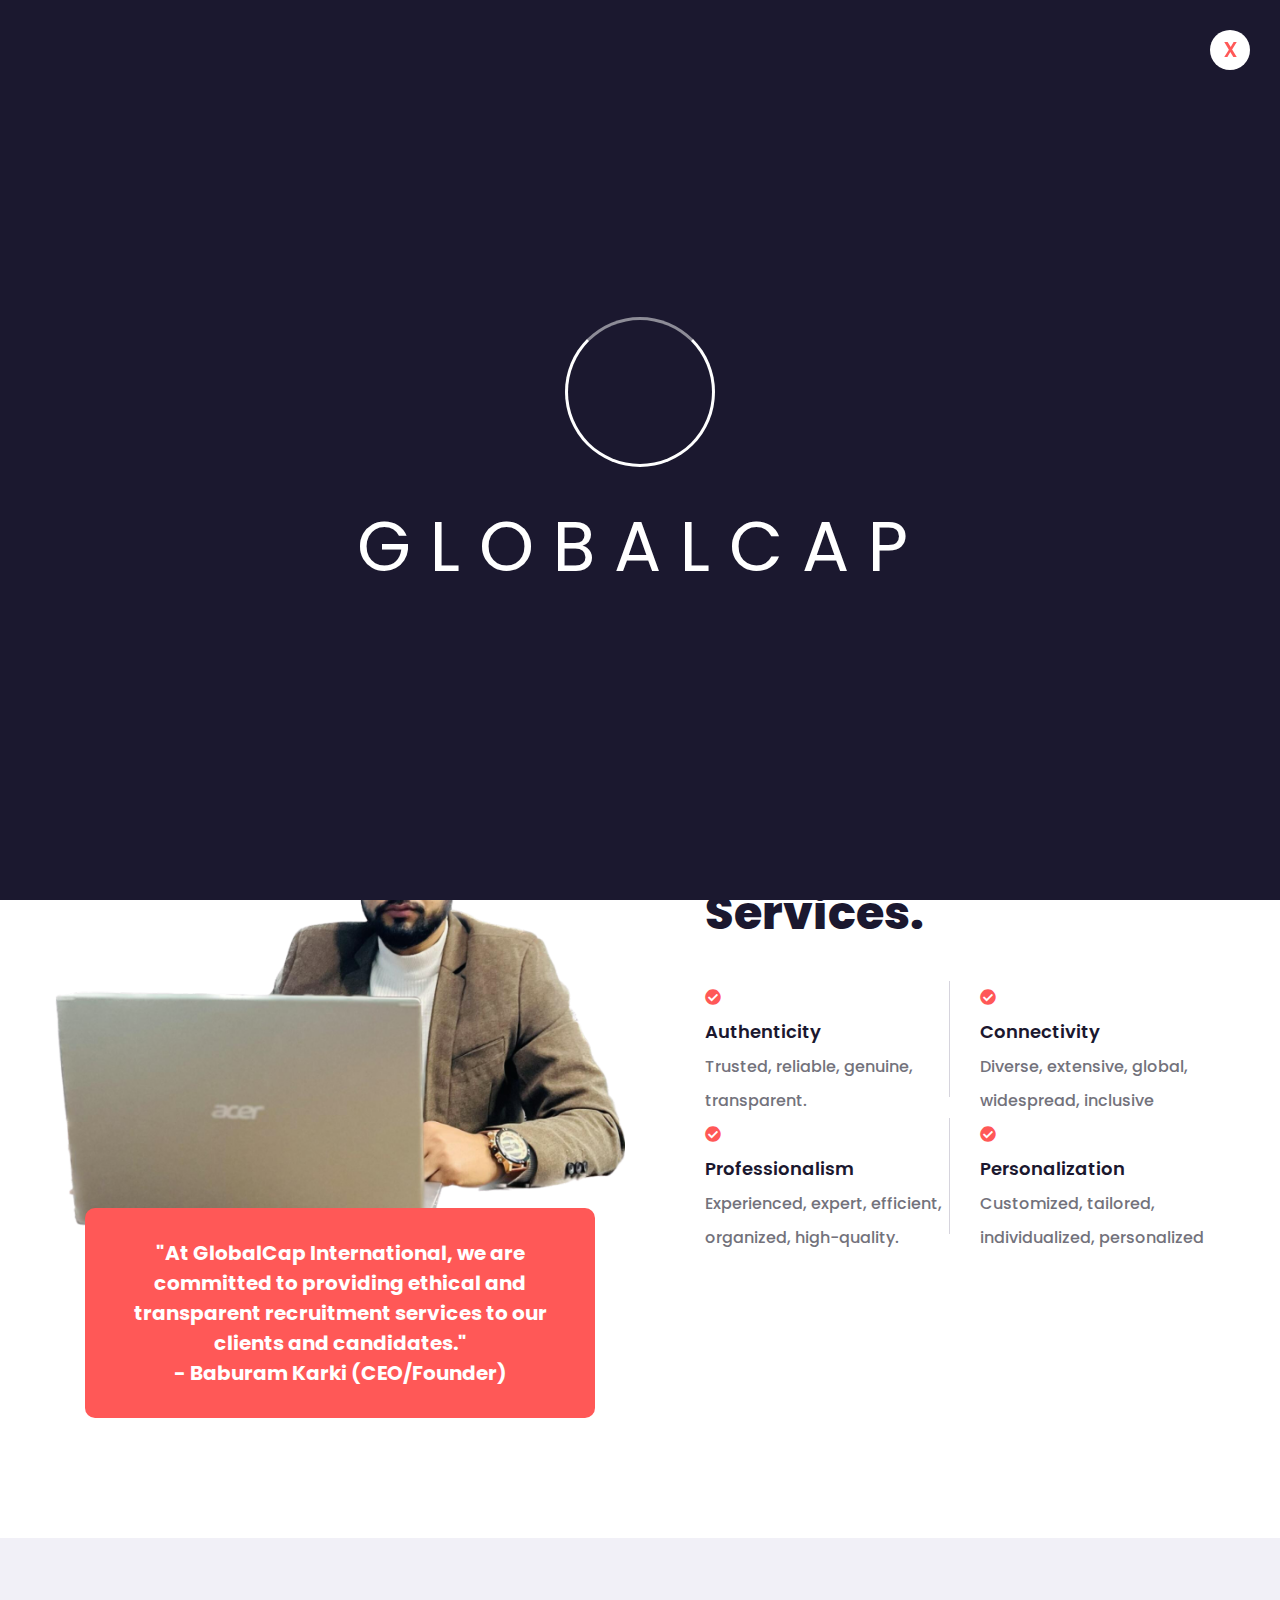
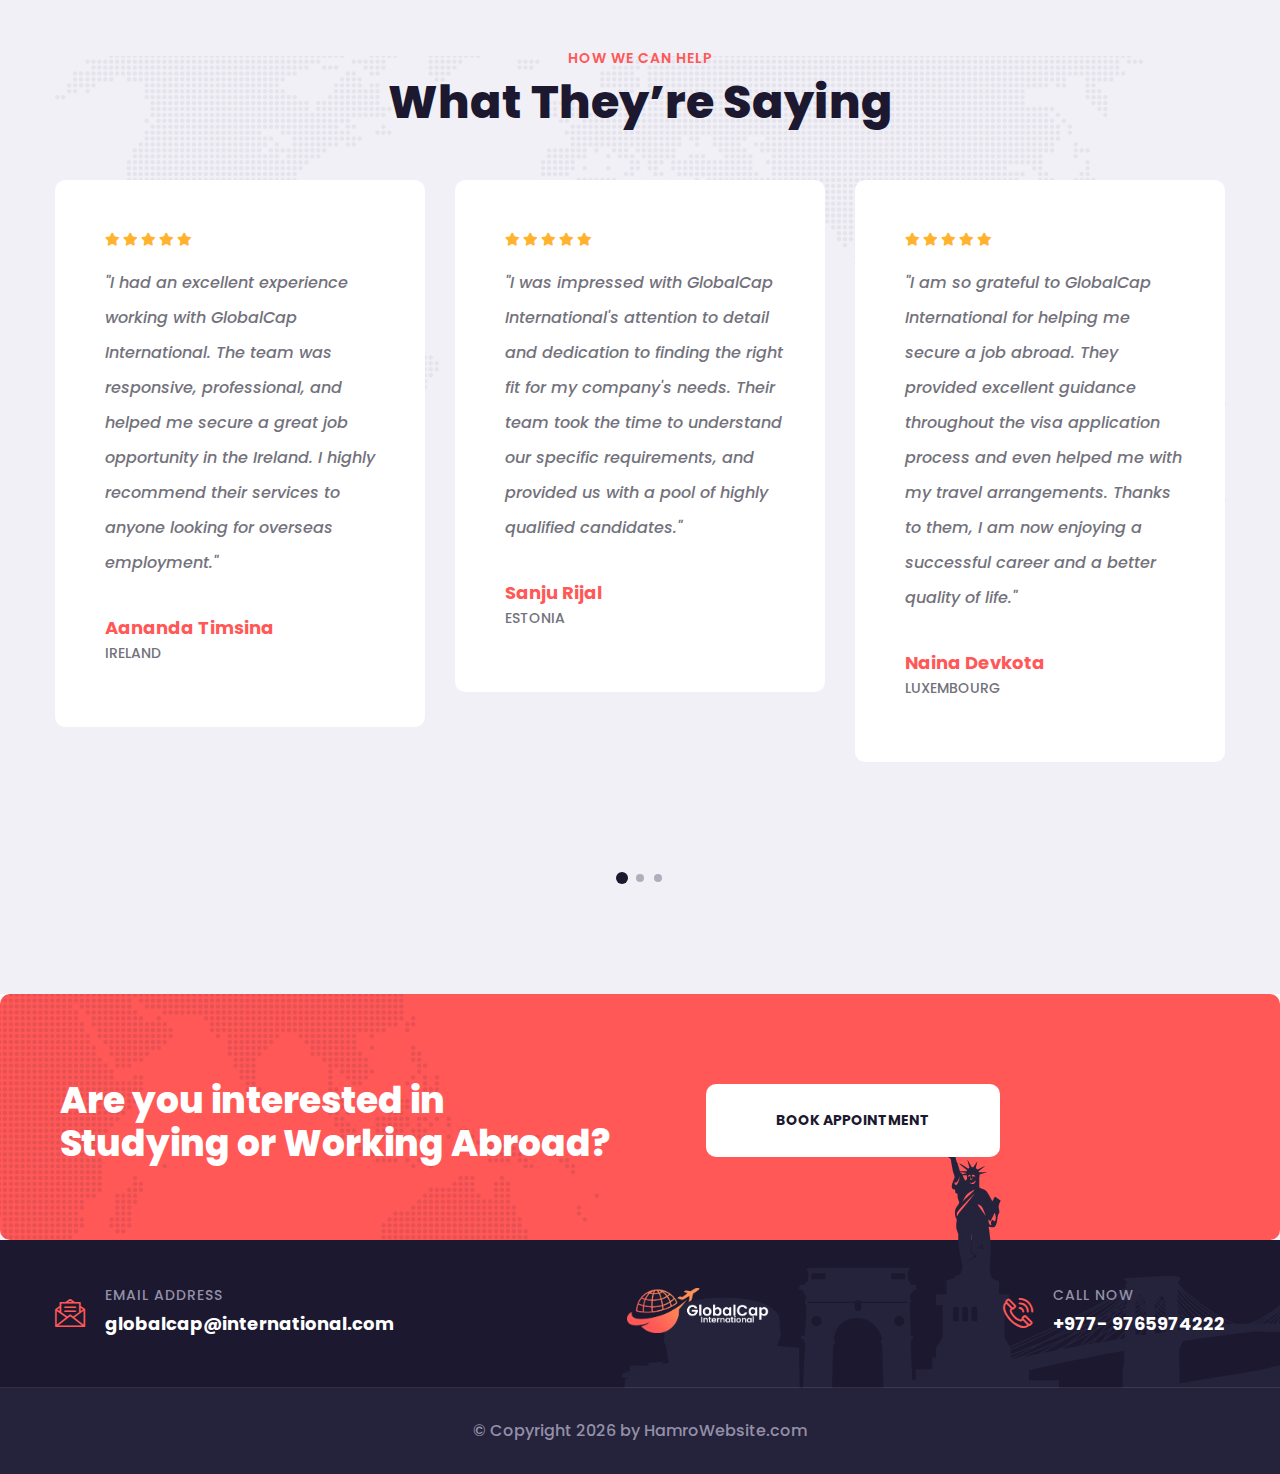
==== about.html @ 9d49ee73 "deployed" ====
<!DOCTYPE html>
<html lang="en">

<head>
    <meta charset="utf-8">
    <meta http-equiv="X-UA-Compatible" content="IE=edge">
    <meta name="viewport" content="width=device-width, initial-scale=1.0, maximum-scale=1.0, user-scalable=0">

    <title>GlobalCap International Pvt Ltd</title>

    <!-- Fav Icon -->
    <link rel="icon" href="assets/images/favicon.ico" type="image/x-icon">

    <!-- Google Fonts -->
    <link
        href="https://fonts.googleapis.com/css2?family=Poppins:ital,wght@0,300;0,400;0,500;0,600;0,700;0,800;0,900;1,300;1,400;1,500;1,600;1,700;1,800;1,900&display=swap"
        rel="stylesheet">

    <!-- Stylesheets -->
    <link href="assets/css/font-awesome-all.css" rel="stylesheet">
    <link href="assets/css/flaticon.css" rel="stylesheet">
    <link href="assets/css/owl.css" rel="stylesheet">
    <link href="assets/css/bootstrap.css" rel="stylesheet">
    <link href="assets/css/jquery.fancybox.min.css" rel="stylesheet">
    <link href="assets/css/animate.css" rel="stylesheet">
    <link href="assets/css/color.css" rel="stylesheet">
    <link href="assets/css/global.css" rel="stylesheet">
    <link href="assets/css/elpath.css" rel="stylesheet">
    <link href="assets/css/style.css" rel="stylesheet">
    <link href="assets/css/responsive.css" rel="stylesheet">

</head>


<!-- page wrapper -->

<body>

    <div class="boxed_wrapper">


        <!-- preloader -->
        <div class="loader-wrap">
            <div class="preloader">
                <div class="preloader-close">x</div>
                <div id="handle-preloader" class="handle-preloader">
                    <div class="animation-preloader">
                        <div class="spinner"></div>
                        <div class="txt-loading">
                            <span data-text-preloader="g" class="letters-loading">
                                g
                            </span>
                            <span data-text-preloader="l" class="letters-loading">
                                l
                            </span>
                            <span data-text-preloader="o" class="letters-loading">
                                o
                            </span>
                            <span data-text-preloader="b" class="letters-loading">
                                b
                            </span>
                            <span data-text-preloader="a" class="letters-loading">
                                a
                            </span>
                            <span data-text-preloader="l" class="letters-loading">
                                l
                            </span>
                            <span data-text-preloader="c" class="letters-loading">
                                c
                            </span>
                            <span data-text-preloader="a" class="letters-loading">
                                a
                            </span>
                            <span data-text-preloader="p" class="letters-loading">
                                p
                            </span>
                        </div>
                    </div>
                </div>
            </div>
        </div>
        <!-- preloader end -->



        <!-- main header -->
        <header class="main-header">
            <div class="auto-container">
                <!-- header-top -->
                <div class="header-top">
                    <div class="top-inner clearfix">
                        <div class="left-column pull-left">
                            <ul class="info-list clearfix">
                                <li><i class="fas fa-phone-square"></i><a href="tel:+9779851166993">+977-
                                        9765974222</a>
                                </li>
                                <li><i class="fas fa-envelope"></i><a
                                        href="mailto:needhelp@company.com">globalcap@international.com</a></li>
                            </ul>
                        </div>

                        <div class="right-column pull-right">
                            <ul class="social-links clearfix">
                                <li><a href="https://www.facebook.com/profile.php?id=100090061052007"><span
                                            class="fab fa-facebook-square"></span></a></li>
                                <li><a href="#"><span class="fab fa-instagram"></span></a></li>
                                <li><a href="https://wa.me/9779851166993"><span class="fab fa-whatsapp"></span></a></li>
                                <li><a href="viber://add?number=9779851166993"><span class="fab fa-viber"></span></a>
                                </li>
                            </ul>
                            <div class="btn-box"><a href="contact.html">Book Appointment</a></div>
                        </div>
                    </div>
                </div>
                <!-- header-lower -->
                <div class="header-lower">
                    <div class="outer-box clearfix">
                        <div class="logo-box">
                            <figure class="logo"><a href="index.html"><img src="assets/images/logo.png" alt=""></a>
                            </figure>
                        </div>
                        <div class="menu-area clearfix">
                            <!--Mobile Navigation Toggler-->
                            <div class="mobile-nav-toggler">
                                <i class="icon-bar"></i>
                                <i class="icon-bar"></i>
                                <i class="icon-bar"></i>
                            </div>
                            <nav class="main-menu navbar-expand-md navbar-light">
                                <div class="collapse navbar-collapse show clearfix" id="navbarSupportedContent">
                                    <ul class="navigation clearfix">
                                        <li><a href="index.html">Home</a></li>
                                        <li><a href="about.html">About Us</a></li>
                                        <li class="dropdown"><a href="#">Services</a>
                                            <ul>
                                                <li class="dropdown"><a href="#">For Students</a>
                                                    <ul>
                                                        <li><a href="coaching.html">Coaching</a>
                                                        </li>
                                                        <li><a href="venue_for_students.html">Venue for Students</a>
                                                        </li>
                                                        <li><a href="student_visa.html">Visa Assistance</a></li>
                                                    </ul>
                                                </li>
                                                <li class="dropdown"><a href="#">For Workers</a>
                                                    <ul>
                                                        <li><a href="work_in_european.html">Work in European
                                                                Countries</a></li>
                                                        <li><a href="work_visa.html">Visa Assistance</a></li>
                                                    </ul>
                                                </li>
                                            </ul>
                                        </li>
                                        <li class="dropdown"><a href="business_visa.html">Visas</a>
                                            <ul>
                                                <li><a href="business_visa.html">Business Visa</a></li>
                                                <li><a href="student_visa.html">Students Visa</a></li>
                                                <li><a href="work_visa.html">Work Visa</a></li>
                                                <li><a href="family_visa.html">Family Visa</a></li>
                                                <li><a href="tourist_visa.html">Tourists Visa</a></li>
                                            </ul>
                                        </li>
                                        <li><a href="coaching.html">Coaching</a>
                                        </li>
                                        <li><a href="contact.html">Contact</a></li>
                                    </ul>
                                </div>
                            </nav>
                        </div>
                    </div>
                </div>
            </div>

            <!--sticky Header-->
            <div class="sticky-header">
                <div class="auto-container">
                    <div class="outer-box clearfix">
                        <div class="logo-box pull-left">
                            <figure class="logo"><a href="index.html"><img src="assets/images/logo.png" alt=""></a>
                            </figure>
                        </div>
                        <div class="menu-area clearfix pull-right">
                            <nav class="main-menu clearfix">
                                <!--Keep This Empty / Menu will come through Javascript-->
                            </nav>
                        </div>
                    </div>
                </div>
            </div>
        </header>
        <!-- main-header end -->

        <!-- Mobile Menu  -->
        <div class="mobile-menu">
            <div class="menu-backdrop"></div>
            <div class="close-btn"><i class="fas fa-times"></i></div>

            <nav class="menu-box">
                <div class="nav-logo"><a href="index.html"><img src="assets/images/logo-2.png" alt="logo"
                            title="globalcap"></a>
                </div>
                <div class="menu-outer"><!--Here Menu Will Come Automatically Via Javascript / Same Menu as in Header-->
                </div>
                <div class="contact-info">
                    <h4>Contact Info</h4>
                    <ul>
                        <li>M9X2+RVM, Sleshmantak Street, Kathmandu 44600</li>
                        <li><a href="tel:+977 9851166993">
                                +977- 9851166993</a></li>
                        <li><a href="mailto:globalcap@international.com">globalcap@international.com</a></li>
                    </ul>
                </div>
                <div class="social-links">
                    <ul class="clearfix">
                        <li><a href="https://www.facebook.com/profile.php?id=100090061052007"><span
                                    class="fab fa-facebook-square"></span></a></li>
                        <li><a href="#"><span class="fab fa-instagram"></span></a></li>
                        <li><a href="https://wa.me/9779851166993"><span class="fab fa-whatsapp"></span></a></li>
                        <li><a href="viber://add?number=9779851166993"><span class="fab fa-viber"></span></a>
                    </ul>
                </div>
            </nav>
        </div><!-- End Mobile Menu -->



        <!-- Page Title -->
        <section class="page-title p_relative" style="background-image: url(assets/images/background/page-title.png);">
            <div class="auto-container">
                <div class="content-box p_relative pt_170 pb_170">
                    <h1 class="d_block fs_40 lh_50 color_white fw_exbold color-white">About Us</h1>
                    <ul class="bread-crumb p_absolute r_0 b_0 d_iblock pl_30 pr_30 bg-white clearfix pt_4 pb_4">
                        <li class="p_relative d_iblock fs_12 lh_25 color_white fw_sbold pr_13 mr_5"><a href="index.html"
                                class="color_white hov-color">Home</a></li>
                        <li class="p_relative d_iblock fs_12 lh_25 color_white fw_sbold">About Us</li>
                    </ul>
                </div>
            </div>
        </section>
        <!-- End Page Title -->


        <!-- about-style-three -->
        <section class="about-style-three p_relative sec-pad">
            <div class="pattern-layer p_absolute l_0" style="background-image: url(assets/images/shape/shape-1.png);">
            </div>
            <div class="auto-container">
                <div class="row clearfix">
                    <div class="col-lg-6 col-md-12 col-sm-12 image-column">
                        <div class="image_block_1">
                            <div class="image-box p_relative d_block pb_30">
                                <figure class="image p_relative d_block image-1 b_radius_10 tran_5"><img
                                        src="assets/images/resource/about-5.png" alt=""></figure>
                                <div
                                    class="text-two centred p_absolute l_30 b_0 theme-color-bg b_radius_10 pt_30 pr_15 pb_30 pl_15">
                                    <h6 class="fs_20 lh_30 color-white">"At GlobalCap International, we are committed to
                                        providing ethical and transparent recruitment services to our clients and
                                        candidates." <br> - Baburam Karki (CEO/Founder) </h6>
                                </div>
                            </div>
                        </div>
                    </div>
                    <div class="col-lg-6 col-md-12 col-sm-12 content-column">
                        <div class="content_block_3">
                            <div class="content-box p_relative d_block ml_50">
                                <div class="sec-title p_relative d_block mb_40">
                                    <span class="p_relative d_block fs_14 lh_20 fw_sbold mb_7 theme-color">Get to know
                                        us</span>
                                    <h2 class="p_relative d_block lh_55 fw_exbold">GlobalCap International Offers All
                                        Kinds Of Visa & Immigration Services.</h2>
                                </div>
                                <div class="inner p_relative d_block mb_40">
                                    <div class="row clearfix">
                                        <div class="col-lg-6 col-md-6 col-sm-12 single-column">
                                            <div class="single-item p_relative d_block">
                                                <div class="icon-box p_relative d_block fs_16 theme-color mb_2"><i
                                                        class="fas fa-check-circle"></i></div>
                                                <h5 class="d_block fs_18 lh_30 fw_sbold mb_3">Authenticity</h5>
                                                <p>Trusted, reliable, genuine, transparent.</p>
                                            </div>
                                        </div>
                                        <div class="col-lg-6 col-md-6 col-sm-12 single-column">
                                            <div class="single-item p_relative d_block">
                                                <div class="icon-box p_relative d_block fs_16 theme-color mb_2"><i
                                                        class="fas fa-check-circle"></i></div>
                                                <h5 class="d_block fs_18 lh_30 fw_sbold mb_3">Connectivity</h5>
                                                <p>Diverse, extensive, global, widespread, inclusive</p>
                                            </div>
                                        </div>
                                    </div>
                                    <div class="row clearfix">
                                        <div class="col-lg-6 col-md-6 col-sm-12 single-column">
                                            <div class="single-item p_relative d_block">
                                                <div class="icon-box p_relative d_block fs_16 theme-color mb_2"><i
                                                        class="fas fa-check-circle"></i></div>
                                                <h5 class="d_block fs_18 lh_30 fw_sbold mb_3">Professionalism</h5>
                                                <p>Experienced, expert, efficient, organized, high-quality.</p>
                                            </div>
                                        </div>

                                        <div class="col-lg-6 col-md-6 col-sm-12 single-column">
                                            <div class="single-item p_relative d_block">
                                                <div class="icon-box p_relative d_block fs_16 theme-color mb_2"><i
                                                        class="fas fa-check-circle"></i></div>
                                                <h5 class="d_block fs_18 lh_30 fw_sbold mb_3">Personalization</h5>
                                                <p>Customized, tailored, individualized, personalized</p>
                                            </div>
                                        </div>
                                    </div>
                                </div>
                            </div>
                        </div>
                    </div>
                </div>
            </div>
        </section>
        <!-- about-style-three end -->



        <!-- testimonial-section -->
        <section class="testimonial-section p_relative pt_110 pb_100 bg-color-2">
            <div class="pattern-layer p_absolute l_0 t_0"
                style="background-image: url(assets/images/shape/shape-3.png);"></div>
            <div class="auto-container">
                <div class="sec-title p_relative d_block mb_50 centred">
                    <span class="p_relative d_block fs_14 lh_20 fw_sbold theme-color mb_7">how we can help</span>
                    <h2 class="p_relative d_block lh_55 fw_exbold">What They’re Saying</h2>
                </div>
                <div class="three-item-carousel owl-carousel owl-theme owl-nav-none">
                    <div class="testimonial-block-one">
                        <div class="inner-box p_relative d_block bg-white pt_50 pr_40 pb_50 pl_50 b_radius_10">
                            <div class="quote"><span>“</span></div>
                            <ul class="rating clearfix p_relative d_block mb_15">
                                <li class="p_relative d_iblock pull-left fs_13 lh_20 mr_3"><i class="fa fa-star"></i>
                                </li>
                                <li class="p_relative d_iblock pull-left fs_13 lh_20 mr_3"><i class="fa fa-star"></i>
                                </li>
                                <li class="p_relative d_iblock pull-left fs_13 lh_20 mr_3"><i class="fa fa-star"></i>
                                </li>
                                <li class="p_relative d_iblock pull-left fs_13 lh_20 mr_3"><i class="fa fa-star"></i>
                                </li>
                                <li class="p_relative d_iblock pull-left fs_13 lh_20 mr_3"><i class="fa fa-star"></i>
                                </li>
                            </ul>
                            <div class="text p_relative d_block mb_20">
                                <p>"I had an excellent experience working with GlobalCap International. The team was
                                    responsive, professional, and helped me secure a great job opportunity in the
                                    Ireland. I highly recommend their services to anyone looking for overseas
                                    employment."</p>
                            </div>
                            <div class="author-box p_relative d_block pt_13 pb_14">
                                <h5 class="d_block fs_18 lh_30 theme-color">Aananda Timsina</h5>
                                <span class="designation d_block fs_14 lh_20 fw_medium">Ireland</span>
                            </div>
                        </div>
                    </div>
                    <div class="testimonial-block-one">
                        <div class="inner-box p_relative d_block bg-white pt_50 pr_40 pb_50 pl_50 b_radius_10">
                            <div class="quote"><span>“</span></div>
                            <ul class="rating clearfix p_relative d_block mb_15">
                                <li class="p_relative d_iblock pull-left fs_13 lh_20 mr_3"><i class="fa fa-star"></i>
                                </li>
                                <li class="p_relative d_iblock pull-left fs_13 lh_20 mr_3"><i class="fa fa-star"></i>
                                </li>
                                <li class="p_relative d_iblock pull-left fs_13 lh_20 mr_3"><i class="fa fa-star"></i>
                                </li>
                                <li class="p_relative d_iblock pull-left fs_13 lh_20 mr_3"><i class="fa fa-star"></i>
                                </li>
                                <li class="p_relative d_iblock pull-left fs_13 lh_20 mr_3"><i class="fa fa-star"></i>
                                </li>
                            </ul>
                            <div class="text p_relative d_block mb_20">
                                <p>"I was impressed with GlobalCap International's attention to detail and dedication to
                                    finding the right fit for my company's needs. Their team took the time to understand
                                    our specific requirements, and provided us with a pool of highly qualified
                                    candidates."
                            </div>
                            <div class="author-box p_relative d_block pt_13 pb_14">
                                <h5 class="d_block fs_18 lh_30 theme-color">Sanju Rijal</h5>
                                <span class="designation d_block fs_14 lh_20 fw_medium">Estonia</span>
                            </div>
                        </div>
                    </div>
                    <div class="testimonial-block-one">
                        <div class="inner-box p_relative d_block bg-white pt_50 pr_40 pb_50 pl_50 b_radius_10">
                            <div class="quote"><span>“</span></div>
                            <ul class="rating clearfix p_relative d_block mb_15">
                                <li class="p_relative d_iblock pull-left fs_13 lh_20 mr_3"><i class="fa fa-star"></i>
                                </li>
                                <li class="p_relative d_iblock pull-left fs_13 lh_20 mr_3"><i class="fa fa-star"></i>
                                </li>
                                <li class="p_relative d_iblock pull-left fs_13 lh_20 mr_3"><i class="fa fa-star"></i>
                                </li>
                                <li class="p_relative d_iblock pull-left fs_13 lh_20 mr_3"><i class="fa fa-star"></i>
                                </li>
                                <li class="p_relative d_iblock pull-left fs_13 lh_20 mr_3"><i class="fa fa-star"></i>
                                </li>
                            </ul>
                            <div class="text p_relative d_block mb_20">
                                <p>"I am so grateful to GlobalCap International for helping me secure a job abroad. They
                                    provided excellent guidance throughout the visa application process and even helped
                                    me with my travel arrangements. Thanks to them, I am now enjoying a successful
                                    career and a better quality of life."</p>
                            </div>
                            <div class="author-box p_relative d_block pt_13 pb_14">
                                <h5 class="d_block fs_18 lh_30 theme-color">Naina Devkota</h5>
                                <span class="designation d_block fs_14 lh_20 fw_medium">Luxembourg</span>
                            </div>
                        </div>
                    </div>
                    <div class="testimonial-block-one">
                        <div class="inner-box p_relative d_block bg-white pt_50 pr_40 pb_50 pl_50 b_radius_10">
                            <div class="quote"><span>“</span></div>
                            <ul class="rating clearfix p_relative d_block mb_15">
                                <li class="p_relative d_iblock pull-left fs_13 lh_20 mr_3"><i class="fa fa-star"></i>
                                </li>
                                <li class="p_relative d_iblock pull-left fs_13 lh_20 mr_3"><i class="fa fa-star"></i>
                                </li>
                                <li class="p_relative d_iblock pull-left fs_13 lh_20 mr_3"><i class="fa fa-star"></i>
                                </li>
                                <li class="p_relative d_iblock pull-left fs_13 lh_20 mr_3"><i class="fa fa-star"></i>
                                </li>
                                <li class="p_relative d_iblock pull-left fs_13 lh_20 mr_3"><i class="fa fa-star"></i>
                                </li>
                            </ul>
                            <div class="text p_relative d_block mb_20">
                                <p>"I had a seamless experience working with GlobalCap International for my visa and
                                    immigration needs. Their team was knowledgeable, responsive, and provided me with
                                    clear guidance throughout the entire process. Thanks to their help, I was able to
                                    successfully secure a work permit and start my new job in Romania."</p>
                            </div>
                            <div class="author-box p_relative d_block pt_13 pb_14">
                                <h5 class="d_block fs_18 lh_30 theme-color">Trilok Timalsina</h5>
                                <span class="designation d_block fs_14 lh_20 fw_medium">Romania</span>
                            </div>
                        </div>
                    </div>
                    <div class="testimonial-block-one">
                        <div class="inner-box p_relative d_block bg-white pt_50 pr_40 pb_50 pl_50 b_radius_10">
                            <div class="quote"><span>“</span></div>
                            <ul class="rating clearfix p_relative d_block mb_15">
                                <li class="p_relative d_iblock pull-left fs_13 lh_20 mr_3"><i class="fa fa-star"></i>
                                </li>
                                <li class="p_relative d_iblock pull-left fs_13 lh_20 mr_3"><i class="fa fa-star"></i>
                                </li>
                                <li class="p_relative d_iblock pull-left fs_13 lh_20 mr_3"><i class="fa fa-star"></i>
                                </li>
                                <li class="p_relative d_iblock pull-left fs_13 lh_20 mr_3"><i class="fa fa-star"></i>
                                </li>
                                <li class="p_relative d_iblock pull-left fs_13 lh_20 mr_3"><i class="fa fa-star"></i>
                                </li>
                            </ul>
                            <div class="text p_relative d_block mb_20">
                                <p>"GlobalCap International's expertise in visa and immigration services was invaluable
                                    to me when I was looking to move to Monaco. Their team provided me with clear
                                    guidance and support throughout the entire application process, and I am now happily
                                    settled in my new home. I would highly recommend their services to anyone looking to
                                    immigrate to a new country.</p>
                            </div>
                            <div class="author-box p_relative d_block pt_13 pb_14">
                                <h5 class="d_block fs_18 lh_30 theme-color">Satish Shrestha</h5>
                                <span class="designation d_block fs_14 lh_20 fw_medium">Monaco</span>
                            </div>
                        </div>
                    </div>
                    <div class="testimonial-block-one">
                        <div class="inner-box p_relative d_block bg-white pt_50 pr_40 pb_50 pl_50 b_radius_10">
                            <div class="quote"><span>“</span></div>
                            <ul class="rating clearfix p_relative d_block mb_15">
                                <li class="p_relative d_iblock pull-left fs_13 lh_20 mr_3"><i class="fa fa-star"></i>
                                </li>
                                <li class="p_relative d_iblock pull-left fs_13 lh_20 mr_3"><i class="fa fa-star"></i>
                                </li>
                                <li class="p_relative d_iblock pull-left fs_13 lh_20 mr_3"><i class="fa fa-star"></i>
                                </li>
                                <li class="p_relative d_iblock pull-left fs_13 lh_20 mr_3"><i class="fa fa-star"></i>
                                </li>
                                <li class="p_relative d_iblock pull-left fs_13 lh_20 mr_3"><i class="fa fa-star"></i>
                                </li>
                            </ul>
                            <div class="text p_relative d_block mb_20">
                                <p>"GlobalCap International is a reliable and trustworthy partner for all our
                                    recruitment needs. Their team is responsive, knowledgeable, and always goes the
                                    extra mile to ensure that we are satisfied with their services. We would highly
                                    recommend their services to any company looking to recruit top talent from Nepal."
                                </p>
                            </div>
                            <div class="author-box p_relative d_block pt_13 pb_14">
                                <h5 class="d_block fs_18 lh_30 theme-color">Govinda Basnet</h5>
                                <span class="designation d_block fs_14 lh_20 fw_medium">Hungary</span>
                            </div>
                        </div>
                    </div>
                    <div class="testimonial-block-one">
                        <div class="inner-box p_relative d_block bg-white pt_50 pr_40 pb_50 pl_50 b_radius_10">
                            <div class="quote"><span>“</span></div>
                            <ul class="rating clearfix p_relative d_block mb_15">
                                <li class="p_relative d_iblock pull-left fs_13 lh_20 mr_3"><i class="fa fa-star"></i>
                                </li>
                                <li class="p_relative d_iblock pull-left fs_13 lh_20 mr_3"><i class="fa fa-star"></i>
                                </li>
                                <li class="p_relative d_iblock pull-left fs_13 lh_20 mr_3"><i class="fa fa-star"></i>
                                </li>
                                <li class="p_relative d_iblock pull-left fs_13 lh_20 mr_3"><i class="fa fa-star"></i>
                                </li>
                                <li class="p_relative d_iblock pull-left fs_13 lh_20 mr_3"><i class="fa fa-star"></i>
                                </li>
                            </ul>
                            <div class="text p_relative d_block mb_20">
                                <p>"I highly recommend GlobalCap International to anyone looking for a job abroad. They
                                    helped me with every step of the visa process and provided me with valuable
                                    resources to prepare for my new job. Their team is very knowledgeable and friendly,
                                    and they truly care about their clients' success."</p>
                            </div>
                            <div class="author-box p_relative d_block pt_13 pb_14">
                                <h5 class="d_block fs_18 lh_30 theme-color"> Nisha Tamang</h5>
                                <span class="designation d_block fs_14 lh_20 fw_medium">Norway</span>
                            </div>
                        </div>
                    </div>
                    <div class="testimonial-block-one">
                        <div class="inner-box p_relative d_block bg-white pt_50 pr_40 pb_50 pl_50 b_radius_10">
                            <div class="quote"><span>“</span></div>
                            <ul class="rating clearfix p_relative d_block mb_15">
                                <li class="p_relative d_iblock pull-left fs_13 lh_20 mr_3"><i class="fa fa-star"></i>
                                </li>
                                <li class="p_relative d_iblock pull-left fs_13 lh_20 mr_3"><i class="fa fa-star"></i>
                                </li>
                                <li class="p_relative d_iblock pull-left fs_13 lh_20 mr_3"><i class="fa fa-star"></i>
                                </li>
                                <li class="p_relative d_iblock pull-left fs_13 lh_20 mr_3"><i class="fa fa-star"></i>
                                </li>
                                <li class="p_relative d_iblock pull-left fs_13 lh_20 mr_3"><i class="fa fa-star"></i>
                                </li>
                            </ul>
                            <div class="text p_relative d_block mb_20">
                                <p>"GlobalCap International exceeded my expectations in every way. They were able to
                                    secure a job for me within a few weeks of my initial contact with them, and they
                                    provided me with all the information and support I needed to make the transition to
                                    my new job as smooth as possible."</p>
                            </div>
                            <div class="author-box p_relative d_block pt_13 pb_14">
                                <h5 class="d_block fs_18 lh_30 theme-color">Bikram Gurung</h5>
                                <span class="designation d_block fs_14 lh_20 fw_medium">San Marino</span>
                            </div>
                        </div>
                    </div>
                </div>
            </div>
        </section>
        <!-- testimonial-section end -->


        <!-- cta-section -->
        <section class="cta-section p_relative">
            <div class="bg-layer bg-color-2 p_absolute l_0 b_0"></div>
            <div class="auto-coAre You Looking <br> For Work Abroad?ntainer">
                <div class="inner-container p_relative d_block theme-color-bg b_radius_10 pt_85 pb_75 pl_60 clearfix">
                    <div class="pattern-layer p_absolute l_0 t_0"
                        style="background-image: url(assets/images/shape/shape-4.png);"></div>
                    <div class="text pull-left">
                        <h2 class="d_block fw_exbold color-white">Are you interested in<br> Studying or Working Abroad?
                        </h2>
                    </div>
                    <div class="btn-box pull-right mt_5">
                        <a href="contact.html" class="theme-btn">book appointment</a>
                    </div>
                </div>
            </div>
        </section>
        <!-- cta-section end -->


        <!-- main-footer -->
        <section class="main-footer">
            <div class="image-layer p_absolute r_0 b_0" style="background-image: url(assets/images/shape/shape-5.png);">
            </div>
            <div class="footer-top">
                <div class="auto-container">
                    <div class="top-inner">
                        <div class="info-box">
                            <div class="icon-box"><i class="flaticon-message"></i></div>
                            <span>Email address</span>
                            <h5><a href="mailto:needhelp@company.com">globalcap@international.com</a></h5>
                        </div>
                        <figure class="footer-logo"><a href="index.html"><img src="assets/images/logo-2.png" alt=""></a>
                        </figure>
                        <div class="info-box">
                            <div class="icon-box"><i class="flaticon-phone-call"></i></div>
                            <span>Call now</span>
                            <h5><a href="tel:+977 9765974222">
                                    +977- 9765974222 </a></h5>
                        </div>
                    </div>
                </div>
            </div>

            <div class="footer-bottom">
                <div class="copyright centred">
                    <p>&copy; Copyright
                        <script>document.write(new Date().getFullYear())</script>
                        by <a href="#">HamroWebsite</a>.com
                    </p>
                </div>
            </div>
        </section>
        <!-- main-footer end -->


        <!--Scroll to top-->
        <button class="scroll-top scroll-to-target" data-target="html">
            <span class="fal fa-long-arrow-up"></span>
        </button>
    </div>


    <!-- jequery plugins -->
    <script src="assets/js/jquery.js"></script>
    <script src="assets/js/popper.min.js"></script>
    <script src="assets/js/bootstrap.min.js"></script>
    <script src="assets/js/owl.js"></script>
    <script src="assets/js/wow.js"></script>
    <script src="assets/js/validation.js"></script>
    <script src="assets/js/jquery.fancybox.js"></script>
    <script src="assets/js/appear.js"></script>
    <script src="assets/js/scrollbar.js"></script>

    <!-- main-js -->
    <script src="assets/js/script.js"></script>

</body><!-- End of .page_wrapper -->

</html>
---- assets/css/flaticon.css ----
@font-face {
    font-family: "flaticon";
    src: url("../fonts/flaticon.ttf?6e11236a8a69b72d079a0bce1a2833cd") format("truetype"),
        url("../fonts/flaticon.woff?6e11236a8a69b72d079a0bce1a2833cd") format("woff"),
        url("../fonts/flaticon.woff2?6e11236a8a69b72d079a0bce1a2833cd") format("woff2"),
        url("../fonts/flaticon.eot?6e11236a8a69b72d079a0bce1a2833cd#iefix") format("embedded-opentype"),
        url("../fonts/flaticon.svg?6e11236a8a69b72d079a0bce1a2833cd#flaticon") format("svg");
}

i[class^="flaticon-"]:before,
i[class*=" flaticon-"]:before {
    font-family: flaticon !important;
    font-style: normal;
    font-weight: normal !important;
    font-variant: normal;
    text-transform: none;
    line-height: 1;
    -webkit-font-smoothing: antialiased;
    -moz-osx-font-smoothing: grayscale;
}

.flaticon-magnifying-glass:before {
    content: "\f101";
}

.flaticon-right-arrow:before {
    content: "\f102";
}

.flaticon-passport:before {
    content: "\f103";
}

.flaticon-passport-1:before {
    content: "\f104";
}

.flaticon-file:before {
    content: "\f105";
}

.flaticon-customer-service:before {
    content: "\f106";
}

.flaticon-family:before {
    content: "\f107";
}

.flaticon-work-from-home:before {
    content: "\f108";
}

.flaticon-travel:before {
    content: "\f109";
}

.flaticon-phone-call:before {
    content: "\f10a";
}

.flaticon-international-business:before {
    content: "\f10b";
}

.flaticon-badge:before {
    content: "\f10c";
}

.flaticon-online-payment:before {
    content: "\f10d";
}

.flaticon-contact-form:before {
    content: "\f10e";
}

.flaticon-document:before {
    content: "\f10f";
}

.flaticon-visa:before {
    content: "\f110";
}

.flaticon-travel-1:before {
    content: "\f111";
}

.flaticon-reading:before {
    content: "\f112";
}

.flaticon-pdf:before {
    content: "\f113";
}

.flaticon-message:before {
    content: "\f114";
}
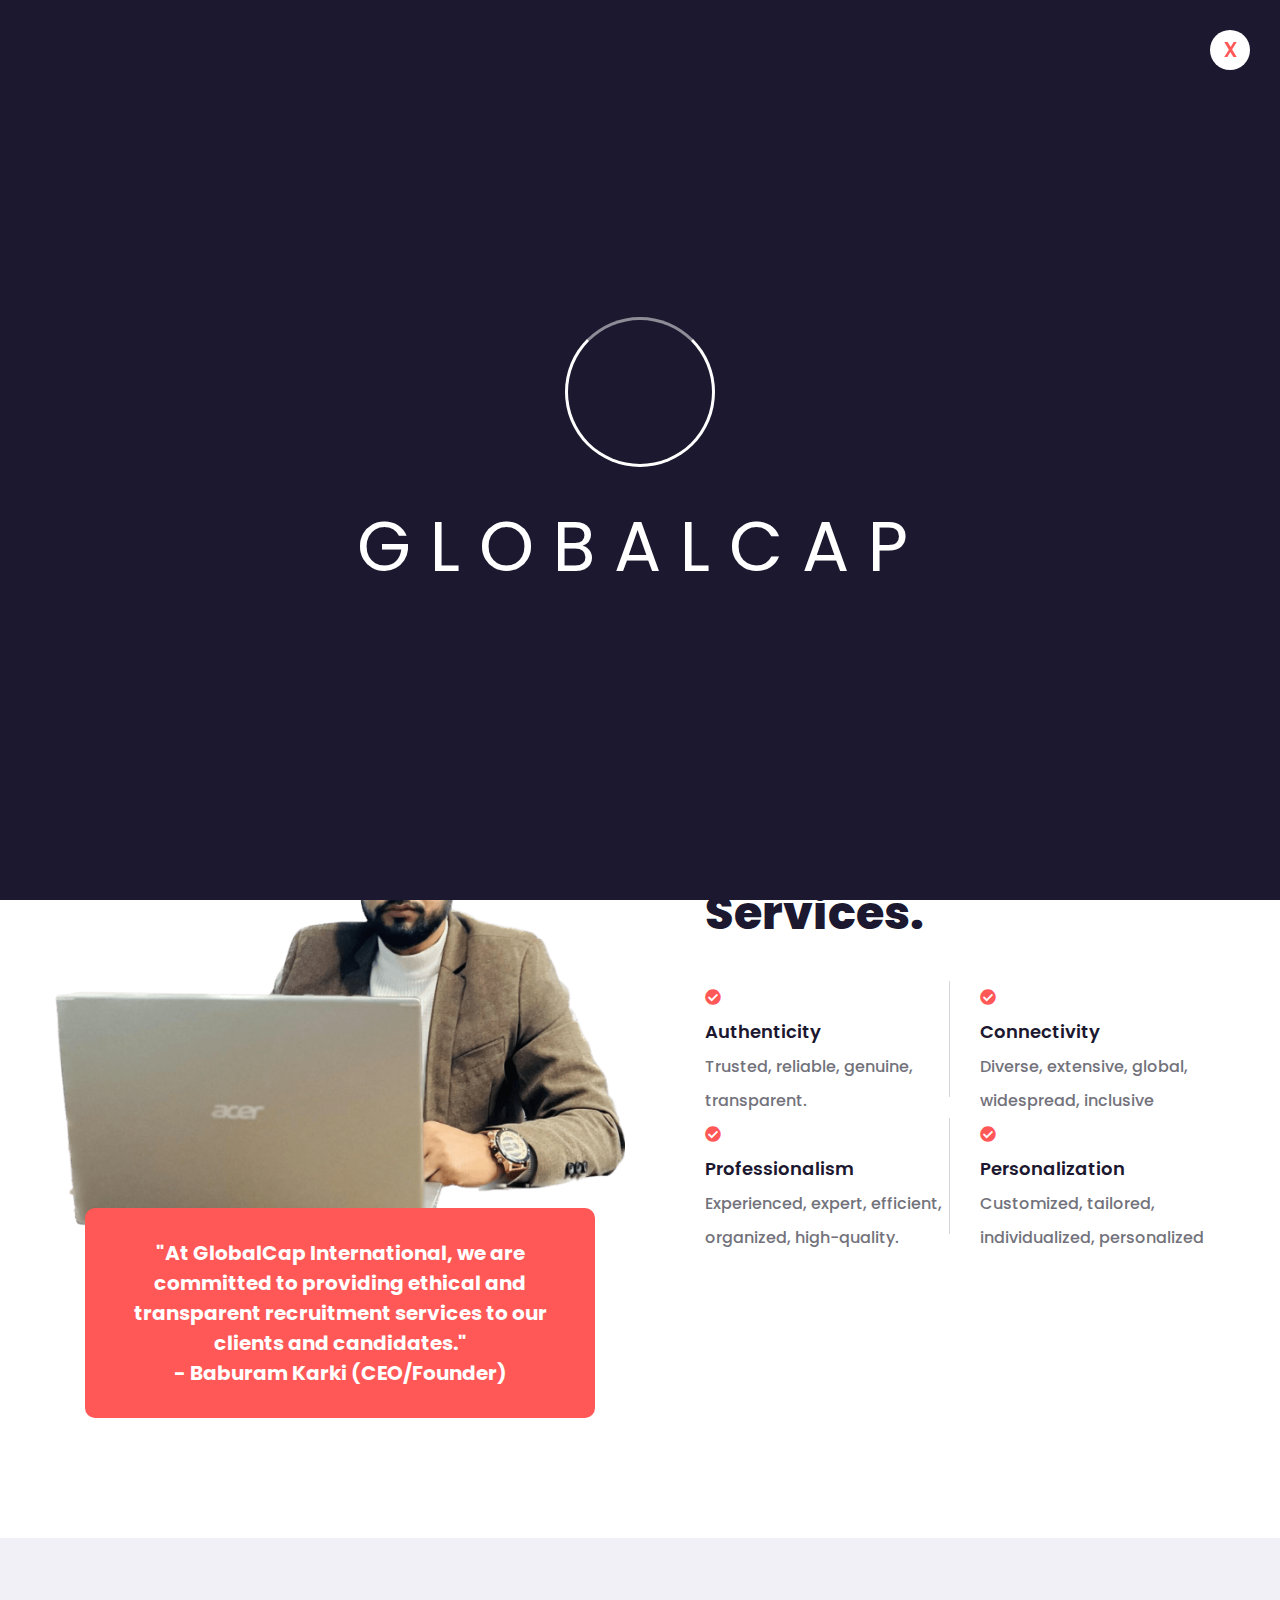
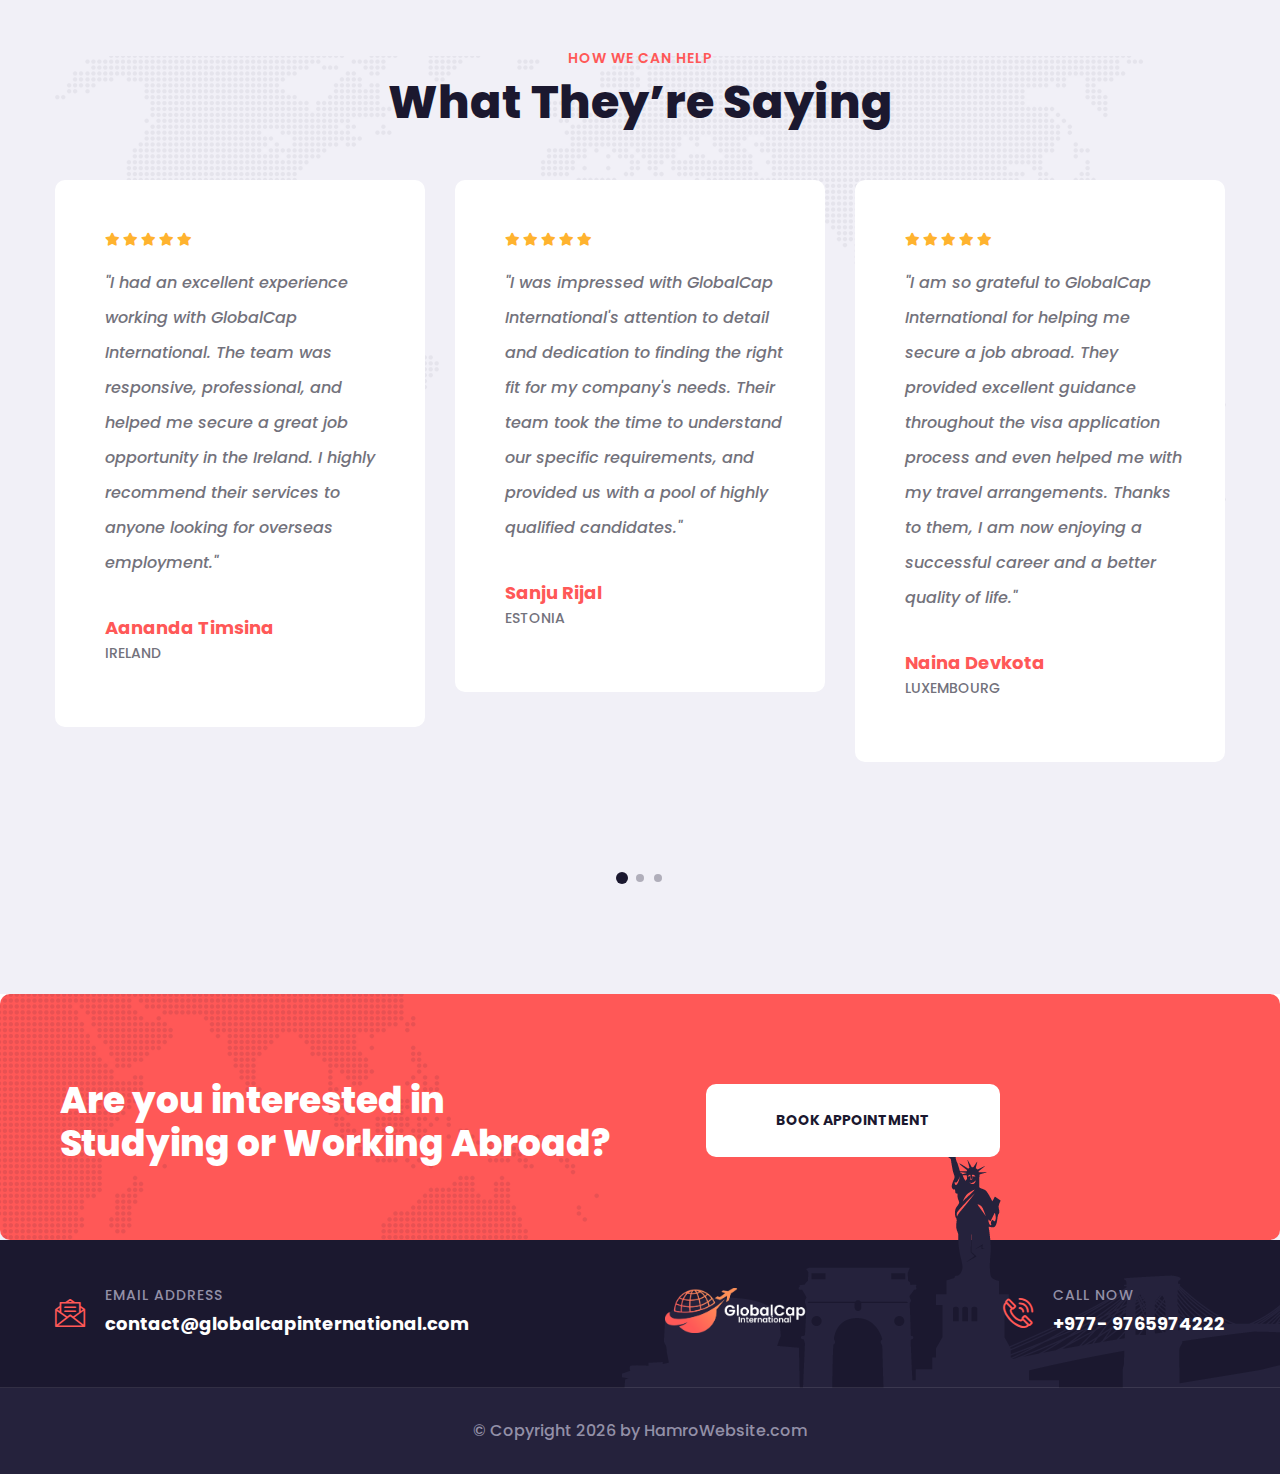
==== commit f7aa4853: "updated" ====
--- a/about.html
+++ b/about.html
@@ -95,7 +95,8 @@
                                         9765974222</a>
                                 </li>
                                 <li><i class="fas fa-envelope"></i><a
-                                        href="mailto:needhelp@company.com">globalcap@international.com</a></li>
+                                        href="mailto:contact@globalcapinternational.com">contact@globalcapinternational.com</a>
+                                </li>
                             </ul>
                         </div>
 
@@ -582,15 +583,17 @@
                         <div class="info-box">
                             <div class="icon-box"><i class="flaticon-message"></i></div>
                             <span>Email address</span>
-                            <h5><a href="mailto:needhelp@company.com">globalcap@international.com</a></h5>
+                            <h5><a
+                                    href="mailto:contact@globalcapinternational.com">contact@globalcapinternational.com</a>
+                            </h5>
                         </div>
                         <figure class="footer-logo"><a href="index.html"><img src="assets/images/logo-2.png" alt=""></a>
                         </figure>
                         <div class="info-box">
                             <div class="icon-box"><i class="flaticon-phone-call"></i></div>
                             <span>Call now</span>
-                            <h5><a href="tel:+977 9765974222">
-                                    +977- 9765974222 </a></h5>
+                            <h5><a href="tel:12463330079">
+                                    +977- 9765974222</a></h5>
                         </div>
                     </div>
                 </div>
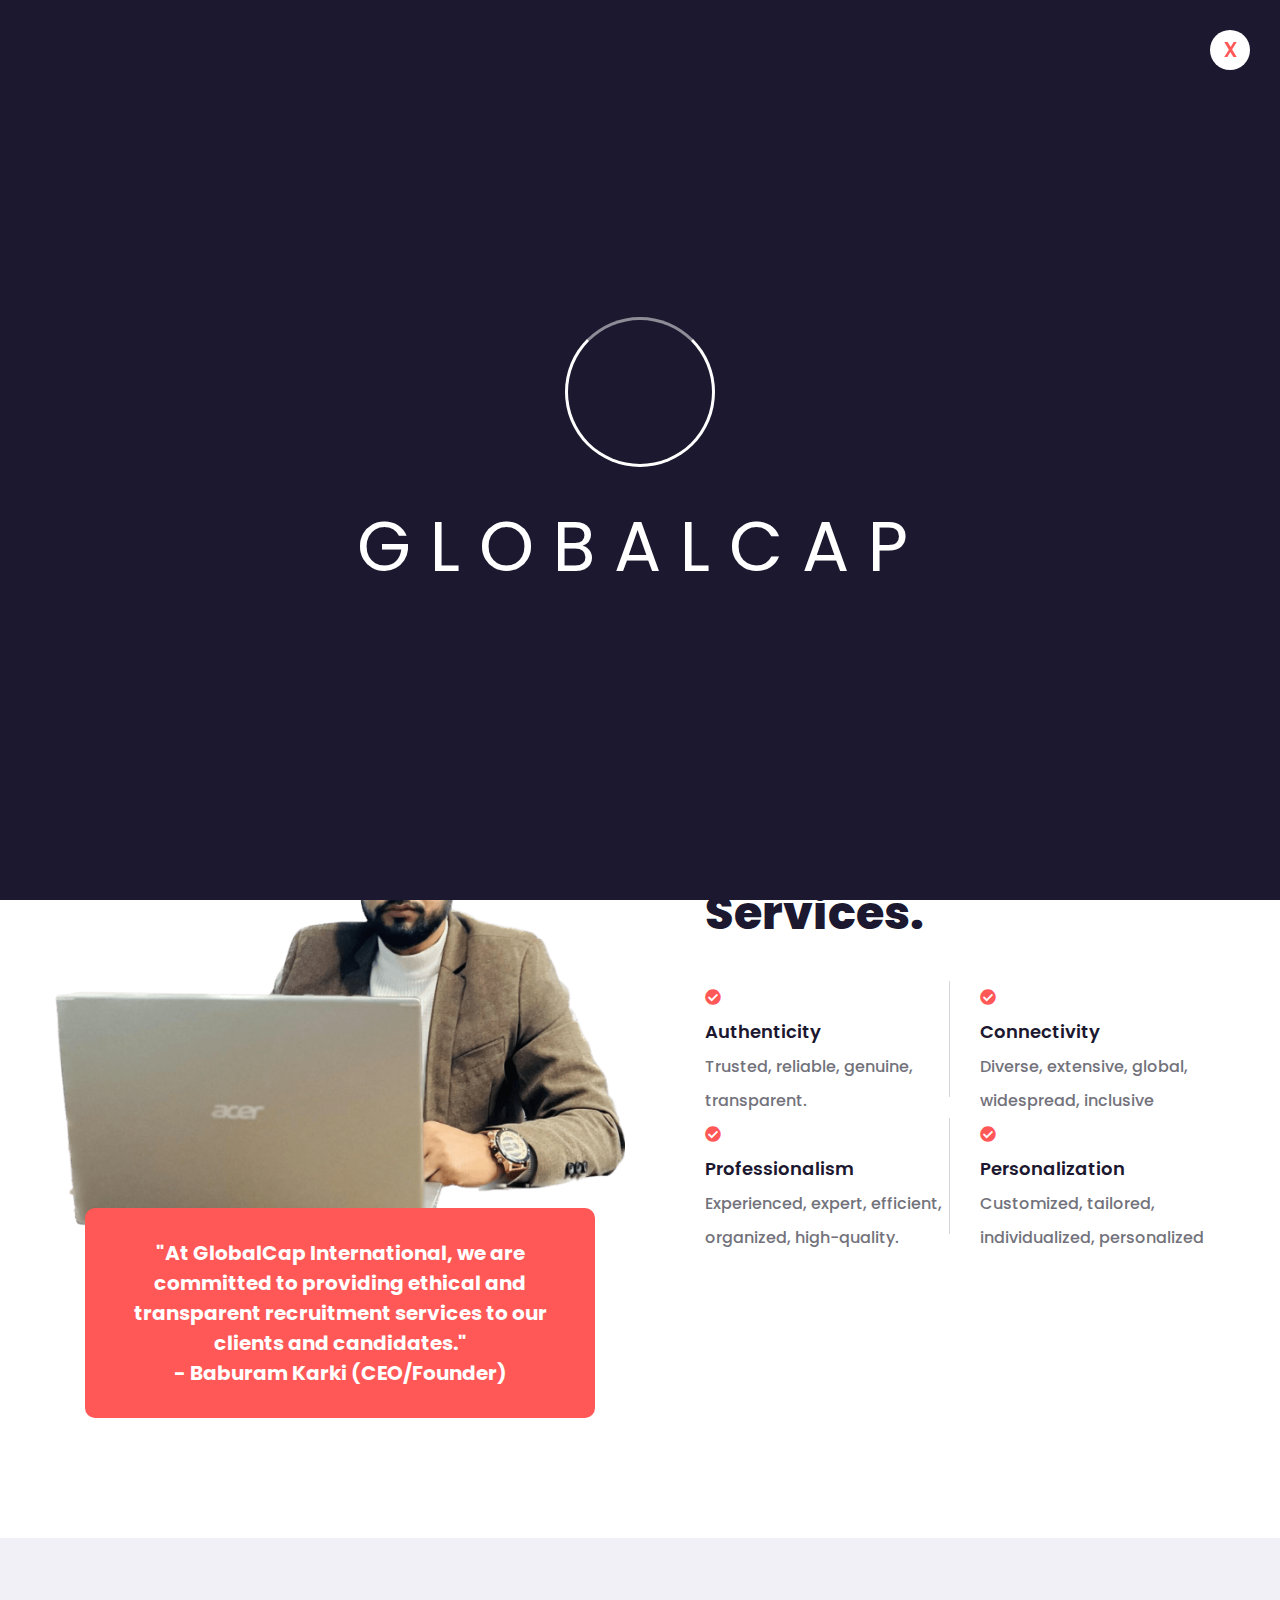
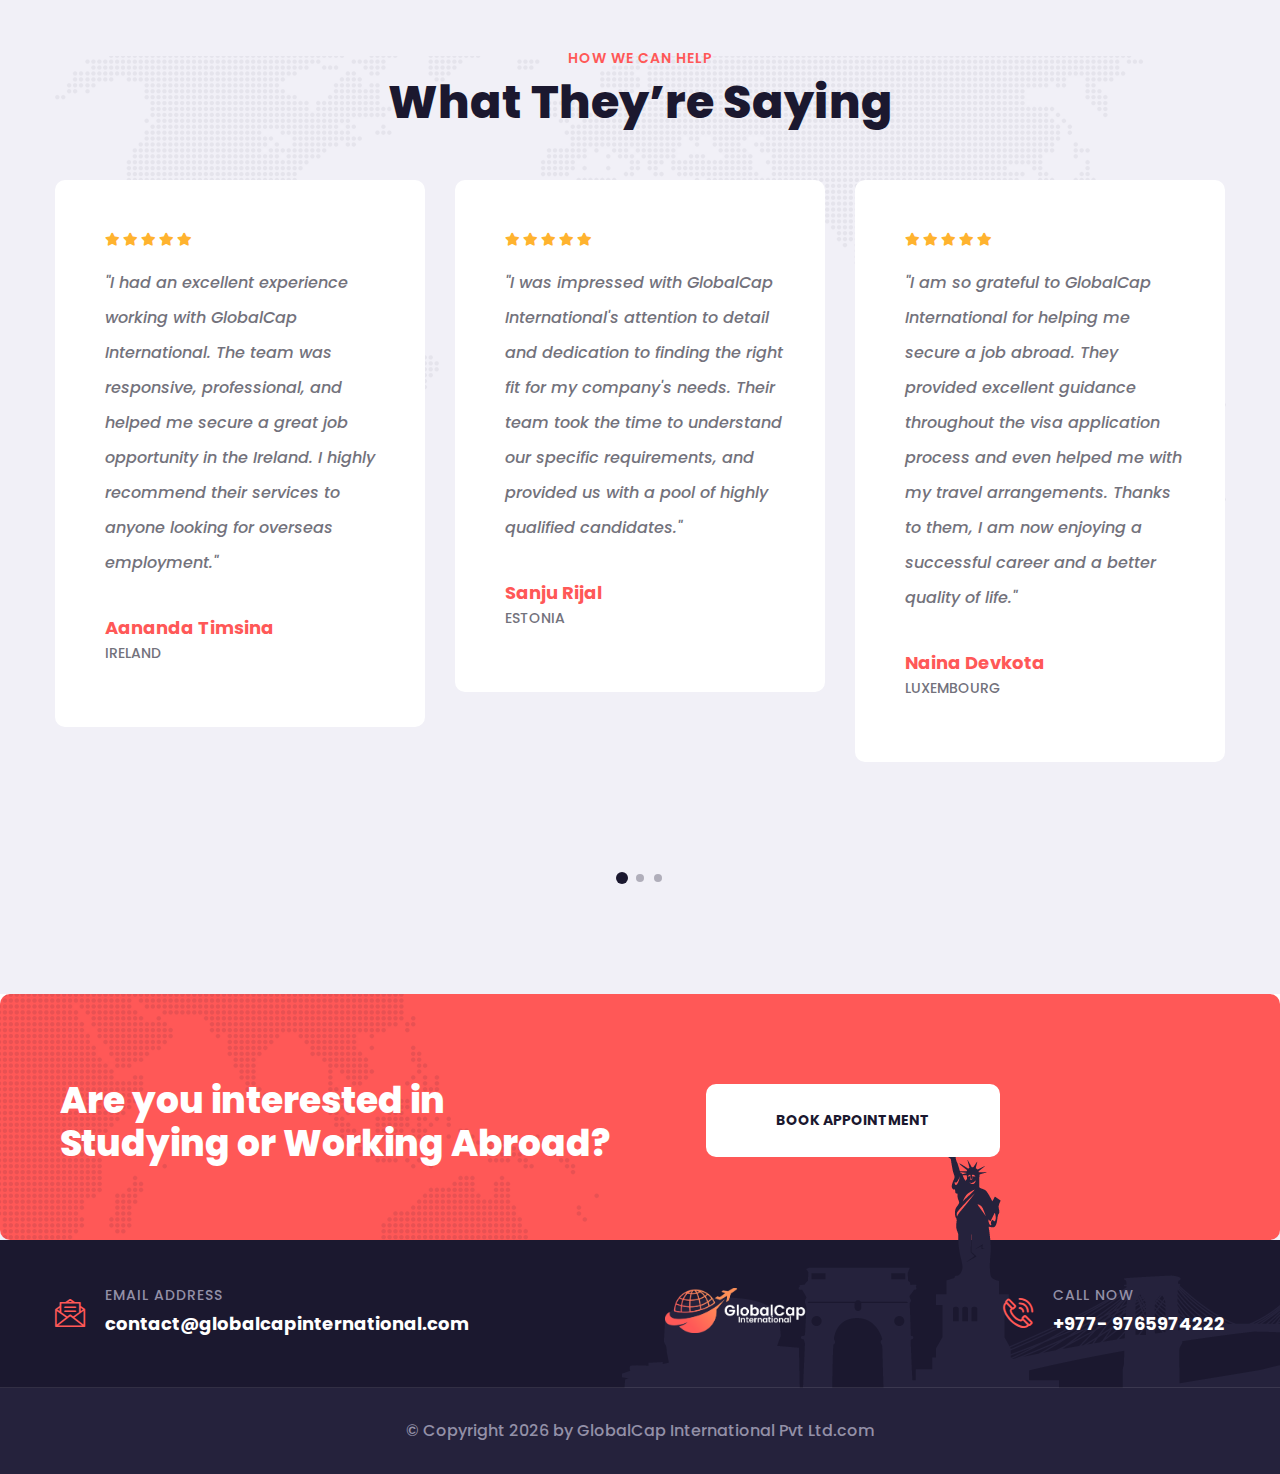
==== commit 32a6baff: "updated" ====
--- a/about.html
+++ b/about.html
@@ -603,7 +603,7 @@
                 <div class="copyright centred">
                     <p>&copy; Copyright
                         <script>document.write(new Date().getFullYear())</script>
-                        by <a href="#">HamroWebsite</a>.com
+                        by <a href="#">GlobalCap International Pvt Ltd</a>.com
                     </p>
                 </div>
             </div>
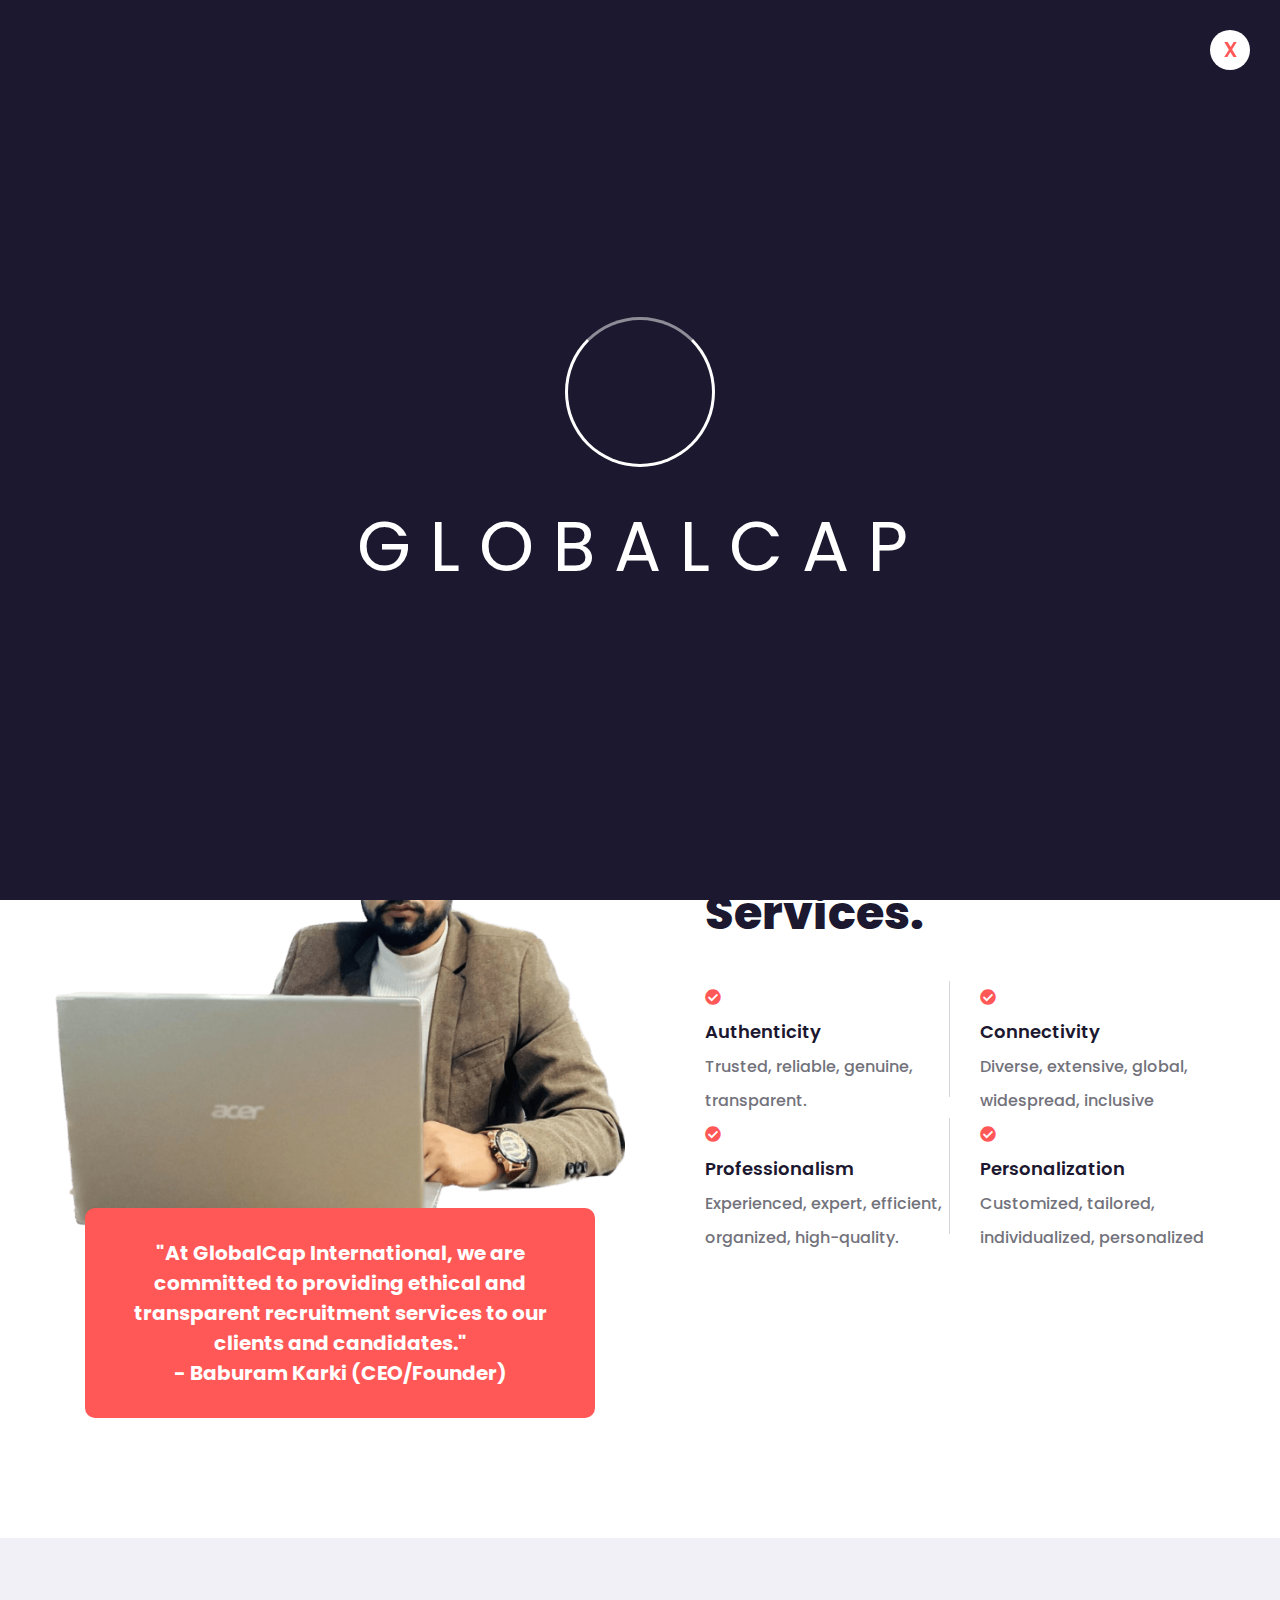
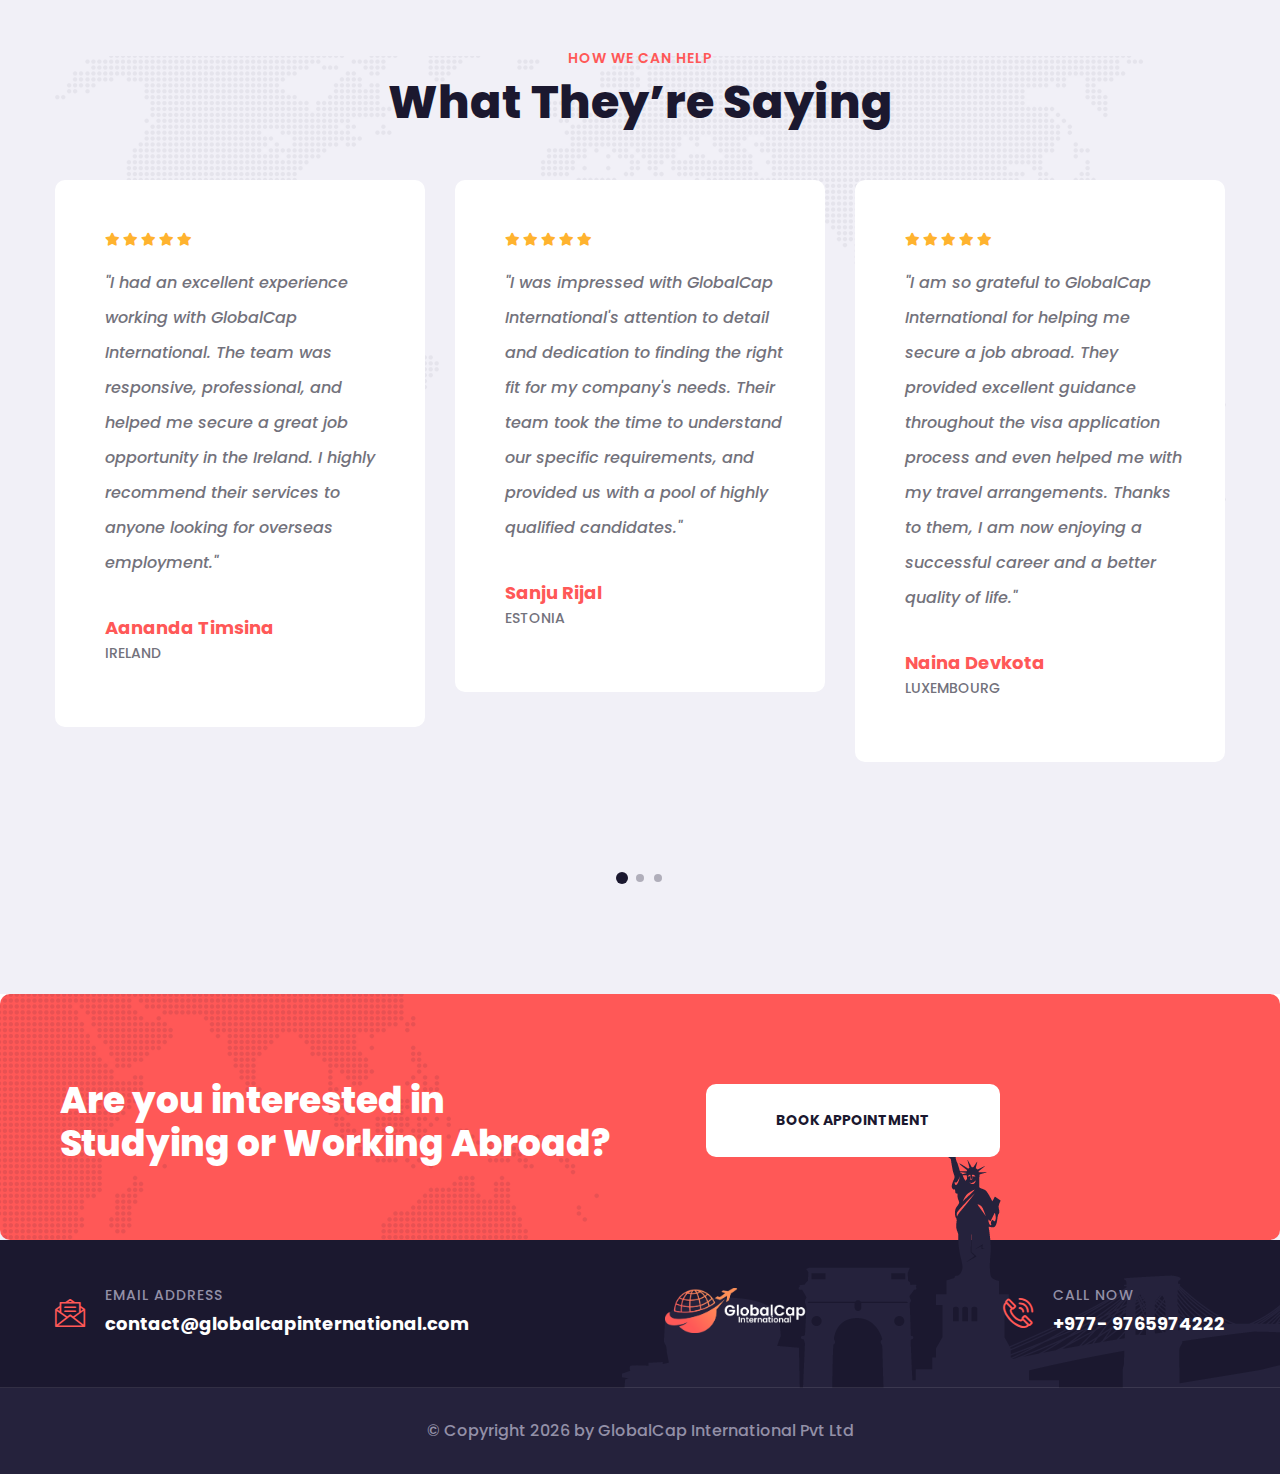
==== commit ec36df29: "updated2" ====
--- a/about.html
+++ b/about.html
@@ -603,7 +603,7 @@
                 <div class="copyright centred">
                     <p>&copy; Copyright
                         <script>document.write(new Date().getFullYear())</script>
-                        by <a href="#">GlobalCap International Pvt Ltd</a>.com
+                        by <a href="#">GlobalCap International Pvt Ltd</a>
                     </p>
                 </div>
             </div>
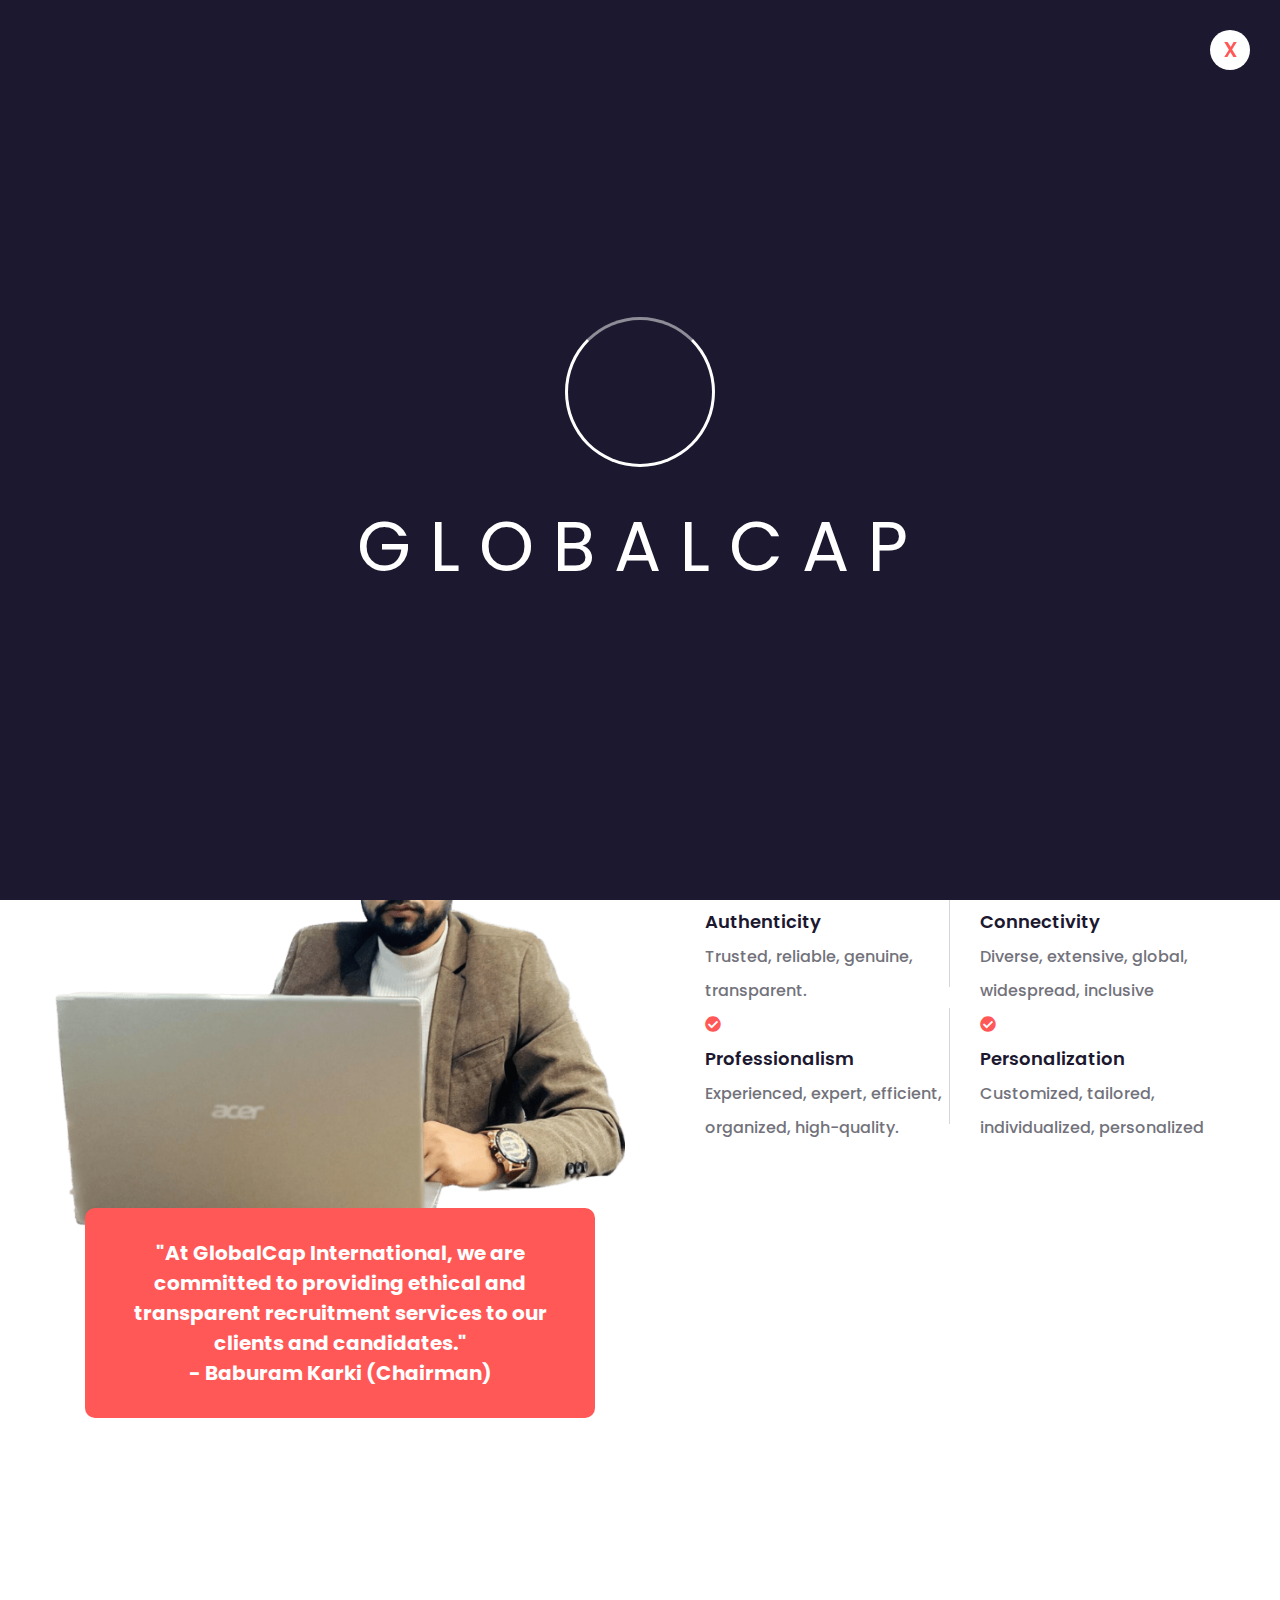
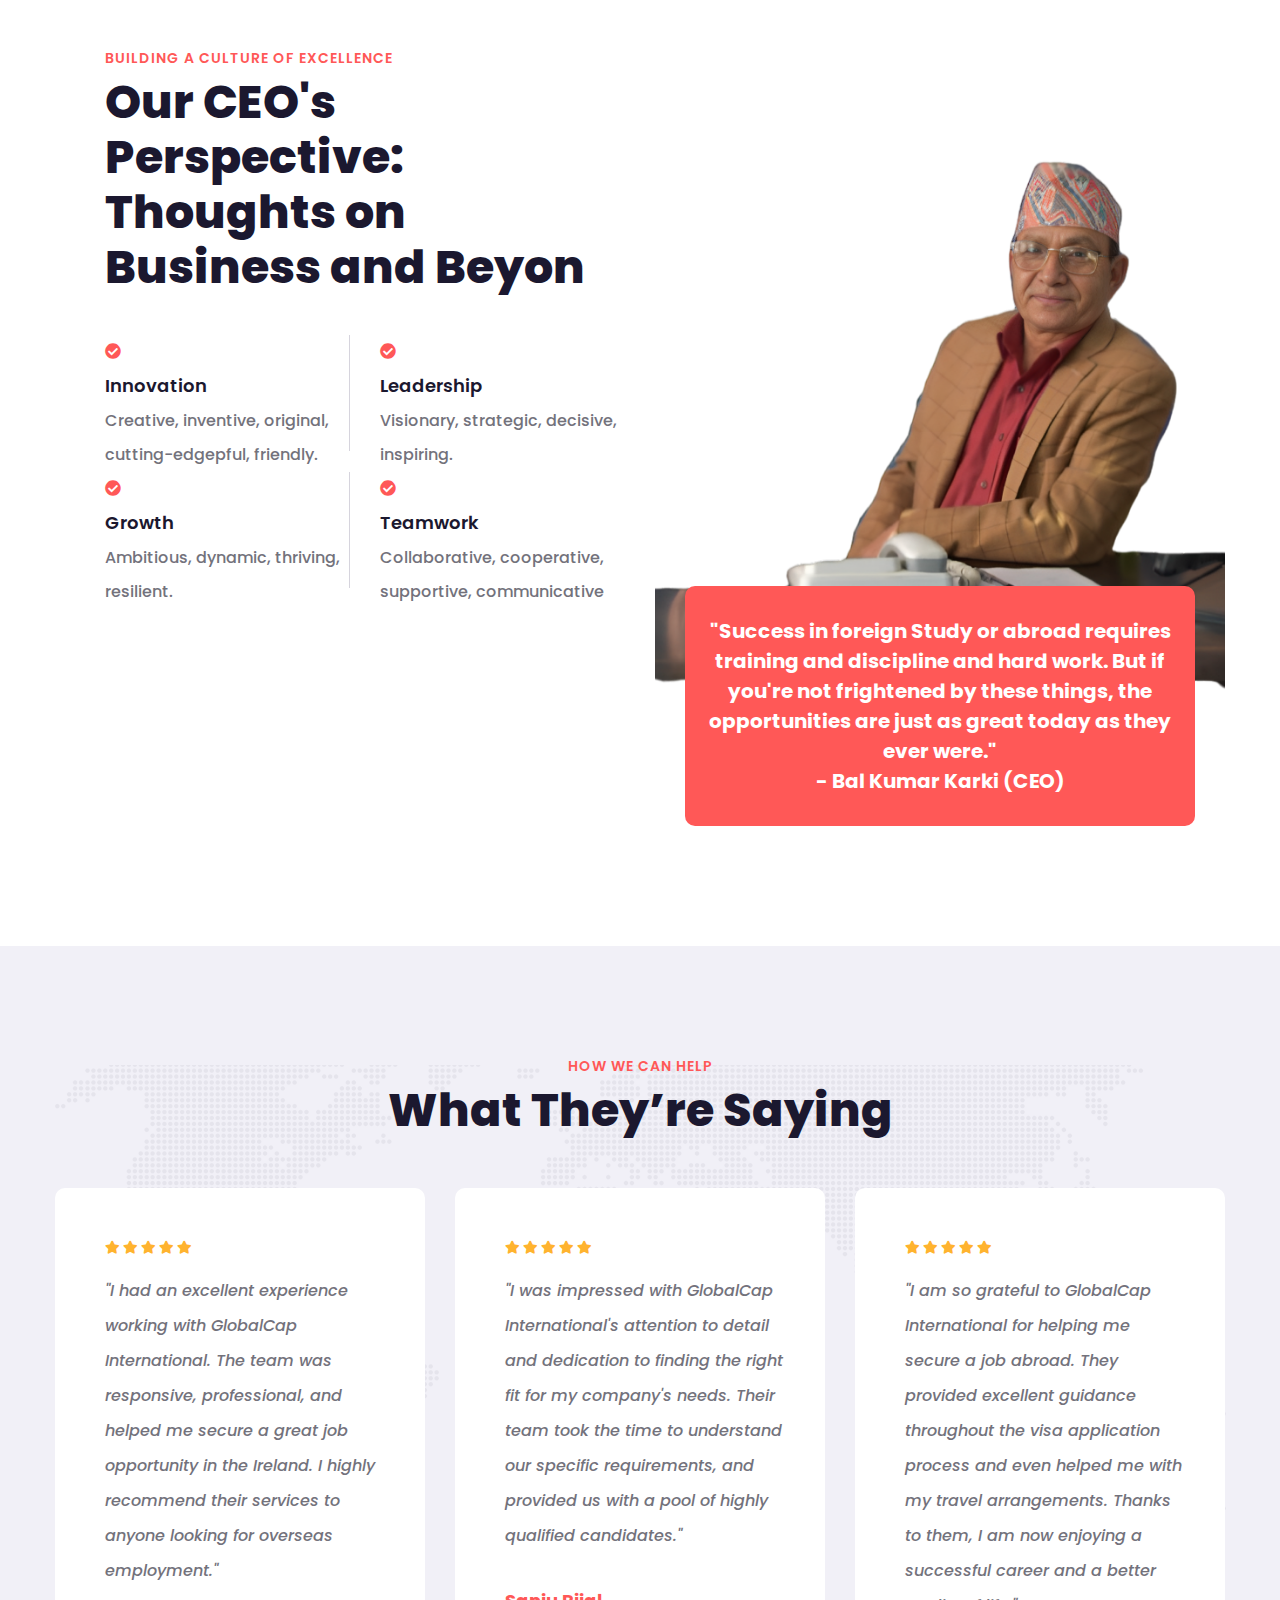
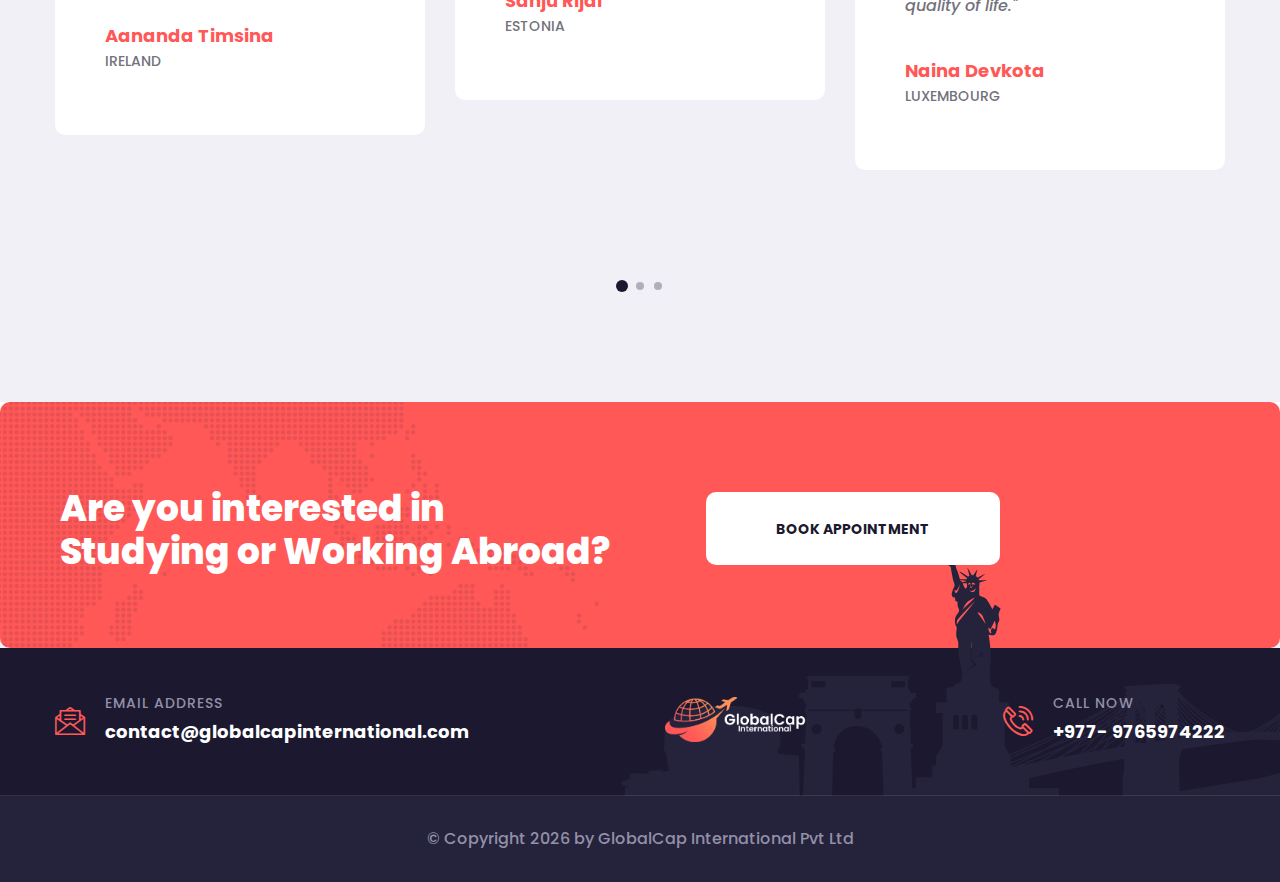
==== commit 09abb8f8: "CEO included" ====
--- a/about.html
+++ b/about.html
@@ -256,7 +256,7 @@
                                     class="text-two centred p_absolute l_30 b_0 theme-color-bg b_radius_10 pt_30 pr_15 pb_30 pl_15">
                                     <h6 class="fs_20 lh_30 color-white">"At GlobalCap International, we are committed to
                                         providing ethical and transparent recruitment services to our clients and
-                                        candidates." <br> - Baburam Karki (CEO/Founder) </h6>
+                                        candidates." <br> - Baburam Karki (Chairman) </h6>
                                 </div>
                             </div>
                         </div>
@@ -265,10 +265,10 @@
                         <div class="content_block_3">
                             <div class="content-box p_relative d_block ml_50">
                                 <div class="sec-title p_relative d_block mb_40">
-                                    <span class="p_relative d_block fs_14 lh_20 fw_sbold mb_7 theme-color">Get to know
-                                        us</span>
-                                    <h2 class="p_relative d_block lh_55 fw_exbold">GlobalCap International Offers All
-                                        Kinds Of Visa & Immigration Services.</h2>
+                                    <span class="p_relative d_block fs_14 lh_20 fw_sbold mb_7 theme-color">Leading with
+                                        Purpose</span>
+                                    <h2 class="p_relative d_block lh_55 fw_exbold">Reflecting on Our Journey: Insights
+                                        from Our Chairman</h2>
                                 </div>
                                 <div class="inner p_relative d_block mb_40">
                                     <div class="row clearfix">
@@ -316,6 +316,83 @@
             </div>
         </section>
         <!-- about-style-three end -->
+        <section class="about-style-three p_relative sec-pad">
+            <div class="pattern-layer p_absolute l_0" style="background-image: url(assets/images/shape/shape-1.png);">
+            </div>
+            <div class="auto-container">
+                <div class="row clearfix">
+
+                    <div class="col-lg-6 col-md-12 col-sm-12 content-column">
+                        <div class="content_block_3">
+                            <div class="content-box p_relative d_block ml_50">
+                                <div class="sec-title p_relative d_block mb_40">
+                                    <span class="p_relative d_block fs_14 lh_20 fw_sbold mb_7 theme-color">Building a
+                                        Culture of Excellence</span>
+                                    <h2 class="p_relative d_block lh_55 fw_exbold">Our CEO's Perspective: Thoughts
+                                        on Business and Beyon</h2>
+                                </div>
+                                <div class="inner p_relative d_block mb_40">
+                                    <div class="row clearfix">
+                                        <div class="col-lg-6 col-md-6 col-sm-12 single-column">
+                                            <div class="single-item p_relative d_block">
+                                                <div class="icon-box p_relative d_block fs_16 theme-color mb_2"><i
+                                                        class="fas fa-check-circle"></i></div>
+                                                <h5 class="d_block fs_18 lh_30 fw_sbold mb_3">Innovation</h5>
+                                                <p>Creative, inventive, original, cutting-edgepful, friendly.</p>
+                                            </div>
+                                        </div>
+                                        <div class="col-lg-6 col-md-6 col-sm-12 single-column">
+                                            <div class="single-item p_relative d_block">
+                                                <div class="icon-box p_relative d_block fs_16 theme-color mb_2"><i
+                                                        class="fas fa-check-circle"></i></div>
+                                                <h5 class="d_block fs_18 lh_30 fw_sbold mb_3">Leadership</h5>
+                                                <p>Visionary, strategic, decisive, inspiring.</p>
+                                            </div>
+                                        </div>
+                                    </div>
+                                    <div class="row clearfix">
+                                        <div class="col-lg-6 col-md-6 col-sm-12 single-column">
+                                            <div class="single-item p_relative d_block">
+                                                <div class="icon-box p_relative d_block fs_16 theme-color mb_2"><i
+                                                        class="fas fa-check-circle"></i></div>
+                                                <h5 class="d_block fs_18 lh_30 fw_sbold mb_3">Growth</h5>
+                                                <p>Ambitious, dynamic, thriving, resilient.</p>
+                                            </div>
+                                        </div>
+
+                                        <div class="col-lg-6 col-md-6 col-sm-12 single-column">
+                                            <div class="single-item p_relative d_block">
+                                                <div class="icon-box p_relative d_block fs_16 theme-color mb_2"><i
+                                                        class="fas fa-check-circle"></i></div>
+                                                <h5 class="d_block fs_18 lh_30 fw_sbold mb_3">Teamwork</h5>
+                                                <p>Collaborative, cooperative, supportive, communicative</p>
+                                            </div>
+                                        </div>
+                                    </div>
+                                </div>
+                            </div>
+                        </div>
+                    </div>
+                    <div class="col-lg-6 col-md-12 col-sm-12 image-column">
+                        <div class="image_block_1">
+                            <div class="image-box p_relative d_block pb_30">
+                                <figure class="image p_relative d_block image-1 b_radius_10 tran_5"><img
+                                        src="assets/images/resource/ceo.png" alt=""></figure>
+                                <div
+                                    class="text-two centred p_absolute l_30 b_0 theme-color-bg b_radius_10 pt_30 pr_15 pb_30 pl_15">
+                                    <h6 class="fs_20 lh_30 color-white">"Success in foreign Study or abroad requires
+                                        training and
+                                        discipline and hard work. But if you're not frightened by these things, the
+                                        opportunities are just as great today as they ever were." <br> - Bal Kumar
+                                        Karki (CEO)
+                                    </h6>
+                                </div>
+                            </div>
+                        </div>
+                    </div>
+                </div>
+            </div>
+        </section>
 
 
 
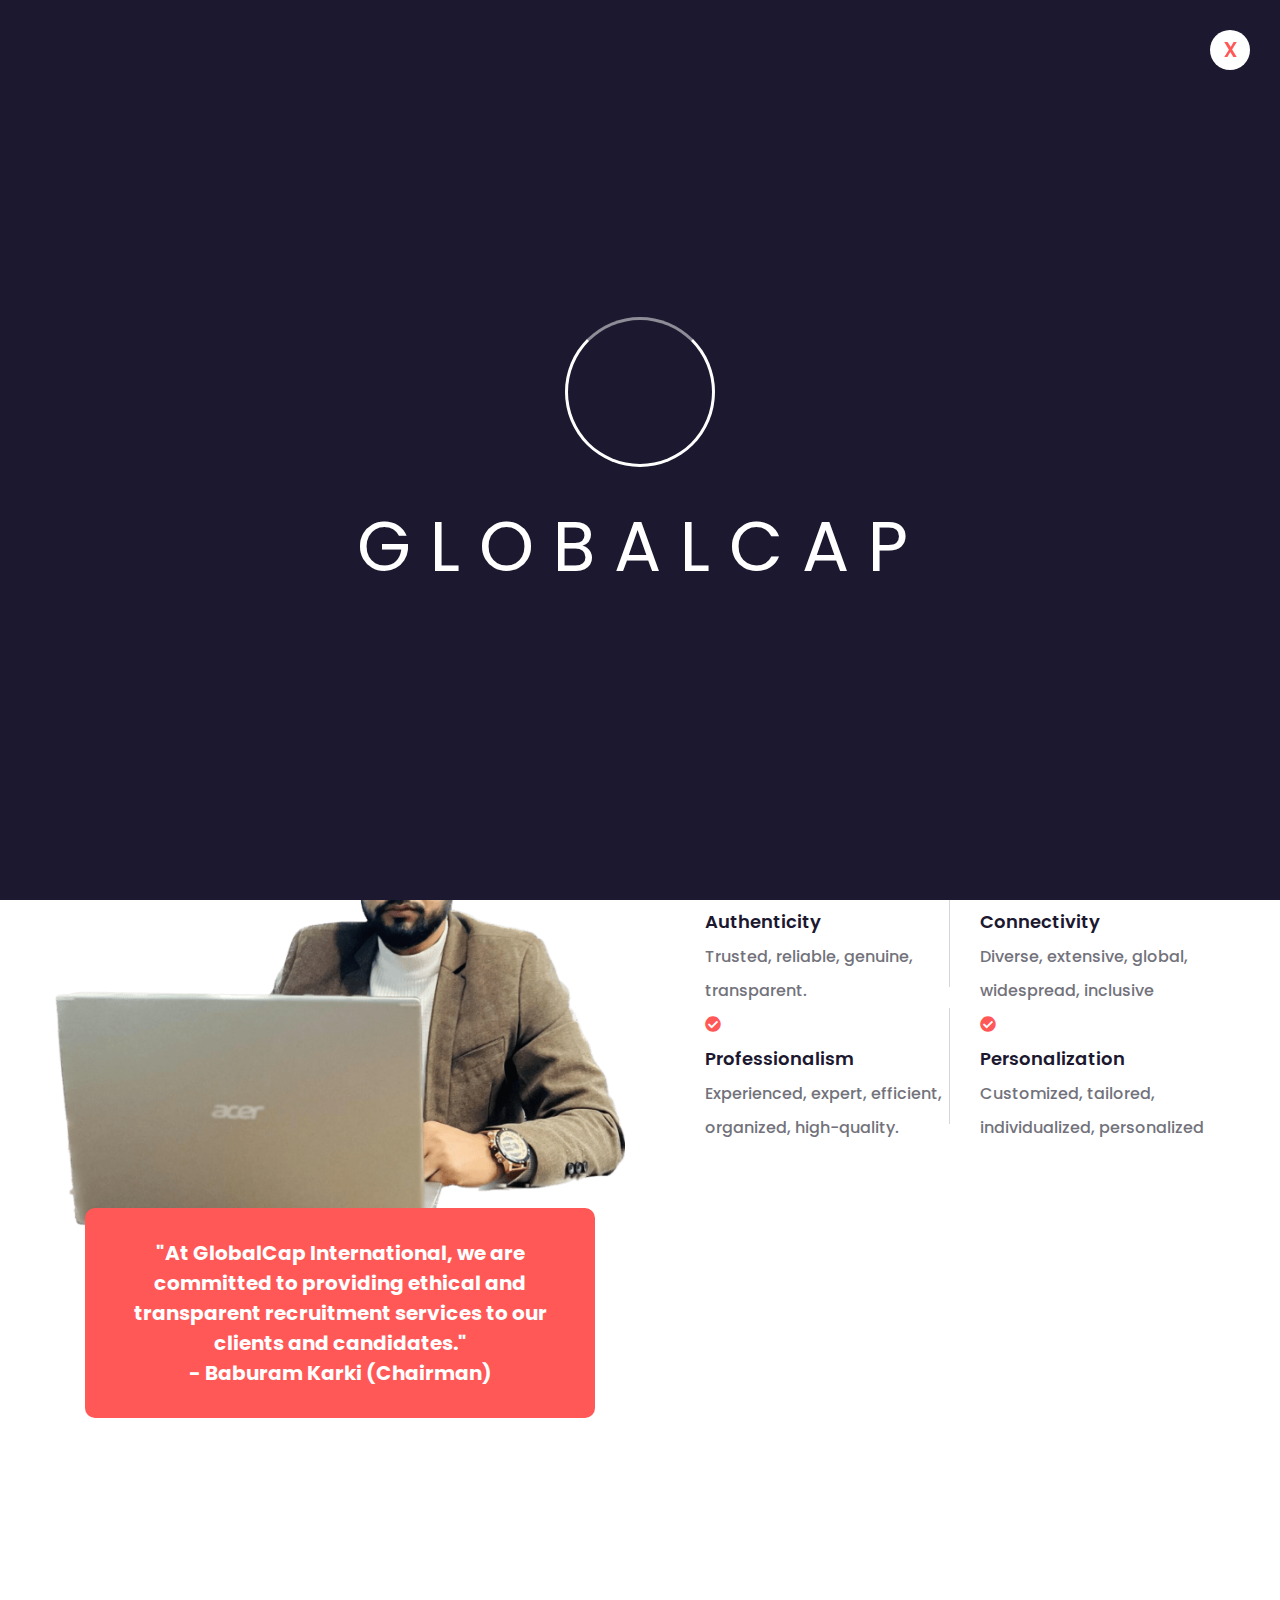
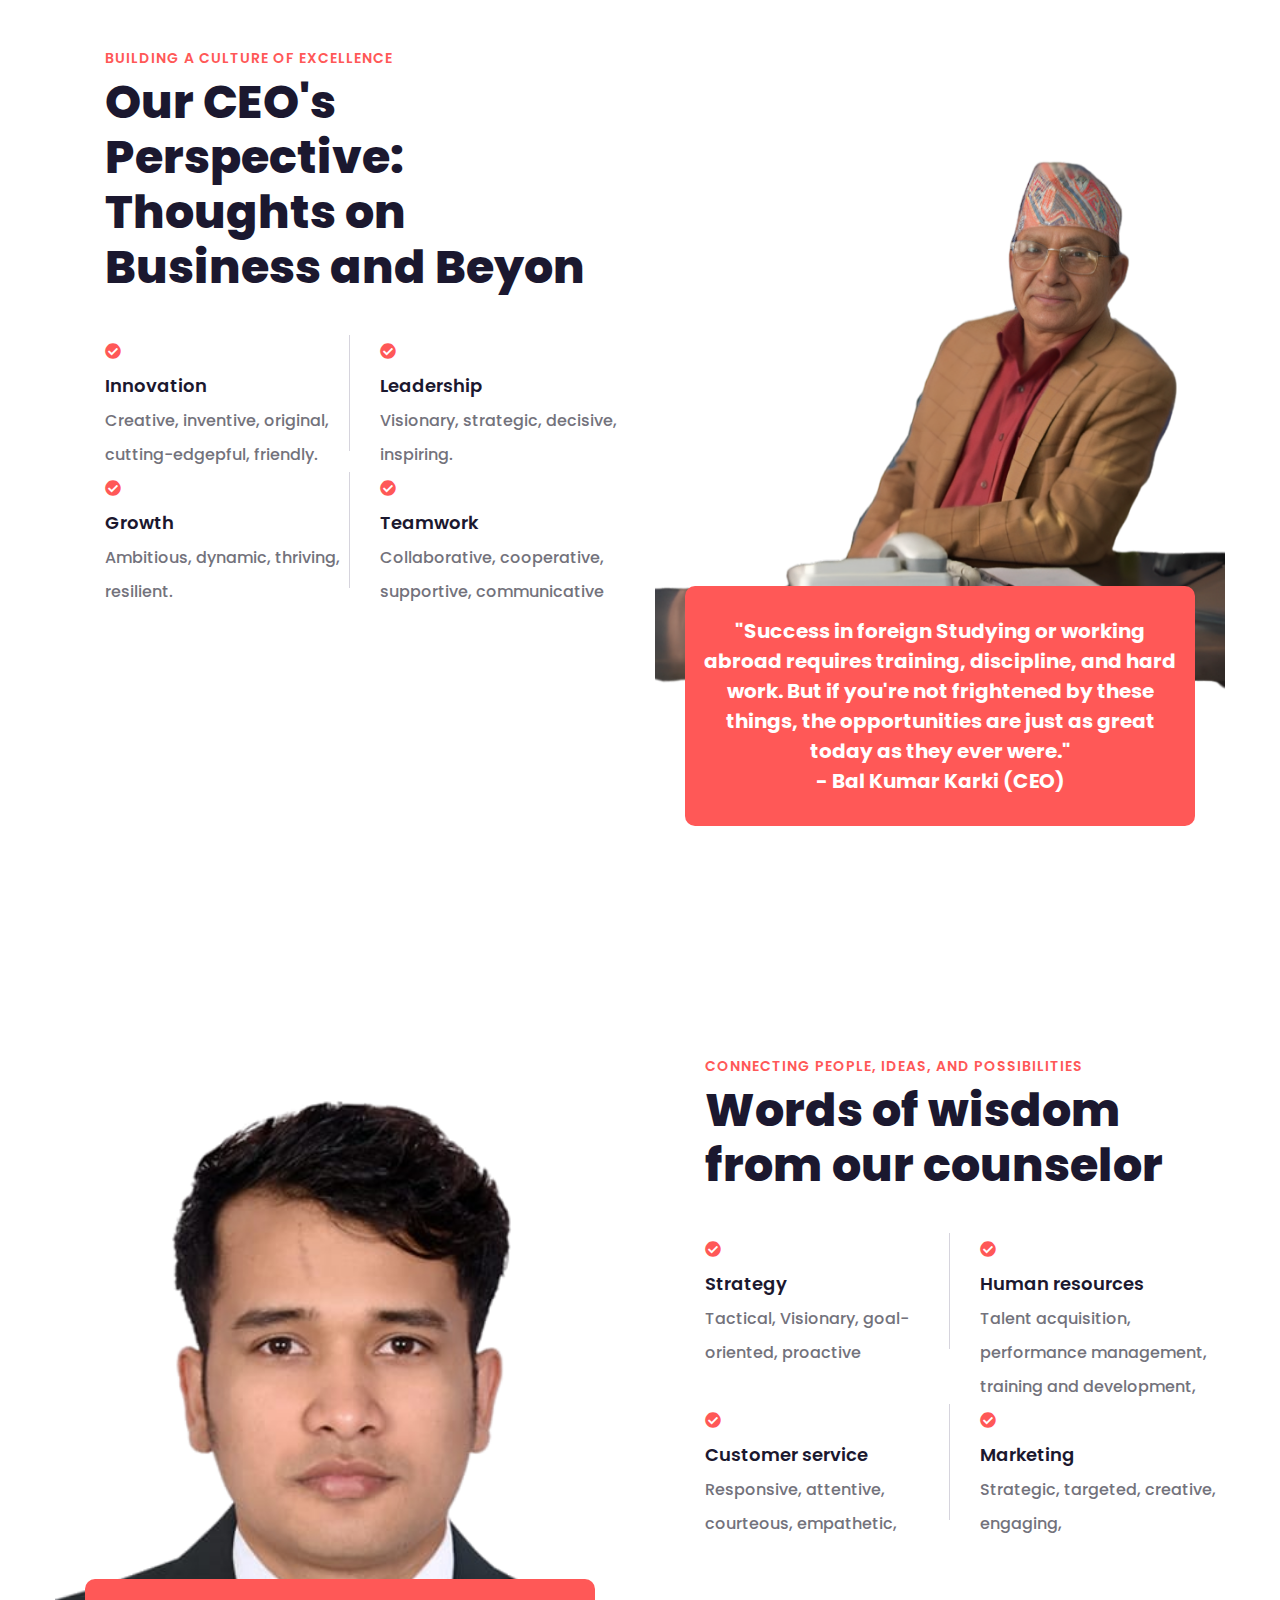
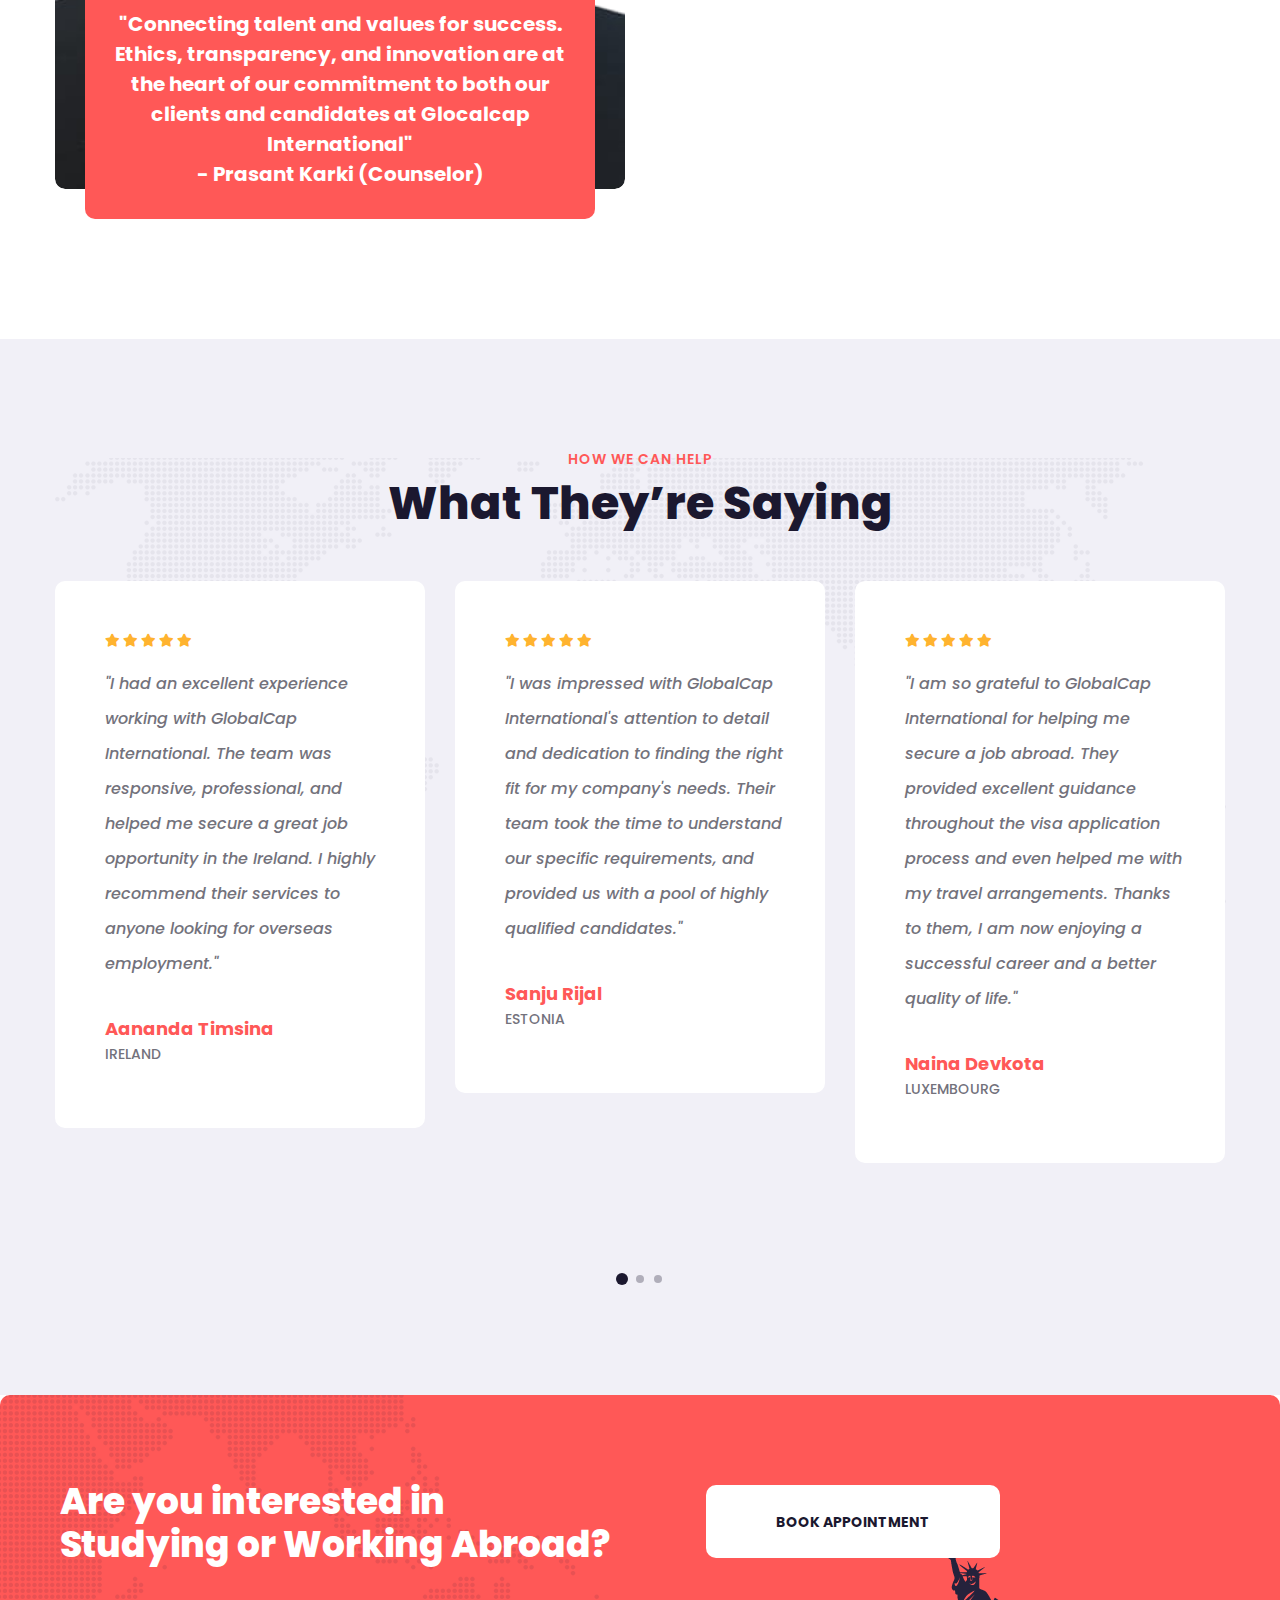
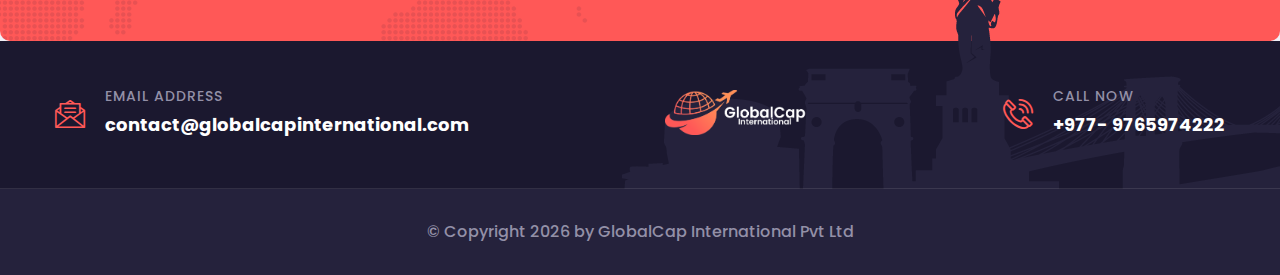
==== commit 61b1fd21: "Counseler added" ====
--- a/about.html
+++ b/about.html
@@ -380,10 +380,10 @@
                                         src="assets/images/resource/ceo.png" alt=""></figure>
                                 <div
                                     class="text-two centred p_absolute l_30 b_0 theme-color-bg b_radius_10 pt_30 pr_15 pb_30 pl_15">
-                                    <h6 class="fs_20 lh_30 color-white">"Success in foreign Study or abroad requires
-                                        training and
-                                        discipline and hard work. But if you're not frightened by these things, the
-                                        opportunities are just as great today as they ever were." <br> - Bal Kumar
+                                    <h6 class="fs_20 lh_30 color-white">"Success in foreign Studying or working abroad
+                                        requires training, discipline, and hard work. But if you're not frightened by
+                                        these things, the opportunities are just as great today as they ever were." <br>
+                                        - Bal Kumar
                                         Karki (CEO)
                                     </h6>
                                 </div>
@@ -393,7 +393,82 @@
                 </div>
             </div>
         </section>
-
+        <!-- about-style-three -->
+        <section class="about-style-three p_relative sec-pad">
+            <div class="pattern-layer p_absolute l_0" style="background-image: url(assets/images/shape/shape-1.png);">
+            </div>
+            <div class="auto-container">
+                <div class="row clearfix">
+                    <div class="col-lg-6 col-md-12 col-sm-12 image-column">
+                        <div class="image_block_1">
+                            <div class="image-box p_relative d_block pb_30">
+                                <figure class="image p_relative d_block image-1 b_radius_10 tran_5"><img
+                                        src="assets/images/resource/prashant.png" alt=""></figure>
+                                <div
+                                    class="text-two centred p_absolute l_30 b_0 theme-color-bg b_radius_10 pt_30 pr_15 pb_30 pl_15">
+                                    <h6 class="fs_20 lh_30 color-white">"Connecting talent and values for success.
+                                        Ethics, transparency, and innovation are at the heart of our commitment to both
+                                        our clients and candidates at Glocalcap International" <br> - Prasant Karki
+                                        (Counselor) </h6>
+                                </div>
+                            </div>
+                        </div>
+                    </div>
+                    <div class="col-lg-6 col-md-12 col-sm-12 content-column">
+                        <div class="content_block_3">
+                            <div class="content-box p_relative d_block ml_50">
+                                <div class="sec-title p_relative d_block mb_40">
+                                    <span class="p_relative d_block fs_14 lh_20 fw_sbold mb_7 theme-color">Connecting
+                                        People, Ideas, and Possibilities</span>
+                                    <h2 class="p_relative d_block lh_55 fw_exbold">Words of wisdom from our counselor
+                                    </h2>
+                                </div>
+                                <div class="inner p_relative d_block mb_40">
+                                    <div class="row clearfix">
+                                        <div class="col-lg-6 col-md-6 col-sm-12 single-column">
+                                            <div class="single-item p_relative d_block">
+                                                <div class="icon-box p_relative d_block fs_16 theme-color mb_2"><i
+                                                        class="fas fa-check-circle"></i></div>
+                                                <h5 class="d_block fs_18 lh_30 fw_sbold mb_3">Strategy</h5>
+                                                <p>Tactical, Visionary, goal-oriented, proactive</p>
+                                            </div>
+                                        </div>
+                                        <div class="col-lg-6 col-md-6 col-sm-12 single-column">
+                                            <div class="single-item p_relative d_block">
+                                                <div class="icon-box p_relative d_block fs_16 theme-color mb_2"><i
+                                                        class="fas fa-check-circle"></i></div>
+                                                <h5 class="d_block fs_18 lh_30 fw_sbold mb_3">Human resources</h5>
+                                                <p>Talent acquisition, performance management, training and
+                                                    development,</p>
+                                            </div>
+                                        </div>
+                                    </div>
+                                    <div class="row clearfix">
+                                        <div class="col-lg-6 col-md-6 col-sm-12 single-column">
+                                            <div class="single-item p_relative d_block">
+                                                <div class="icon-box p_relative d_block fs_16 theme-color mb_2"><i
+                                                        class="fas fa-check-circle"></i></div>
+                                                <h5 class="d_block fs_18 lh_30 fw_sbold mb_3">Customer service</h5>
+                                                <p>Responsive, attentive, courteous, empathetic,</p>
+                                            </div>
+                                        </div>
+
+                                        <div class="col-lg-6 col-md-6 col-sm-12 single-column">
+                                            <div class="single-item p_relative d_block">
+                                                <div class="icon-box p_relative d_block fs_16 theme-color mb_2"><i
+                                                        class="fas fa-check-circle"></i></div>
+                                                <h5 class="d_block fs_18 lh_30 fw_sbold mb_3">Marketing</h5>
+                                                <p>Strategic, targeted, creative, engaging, </p>
+                                            </div>
+                                        </div>
+                                    </div>
+                                </div>
+                            </div>
+                        </div>
+                    </div>
+                </div>
+            </div>
+        </section>
 
 
         <!-- testimonial-section -->
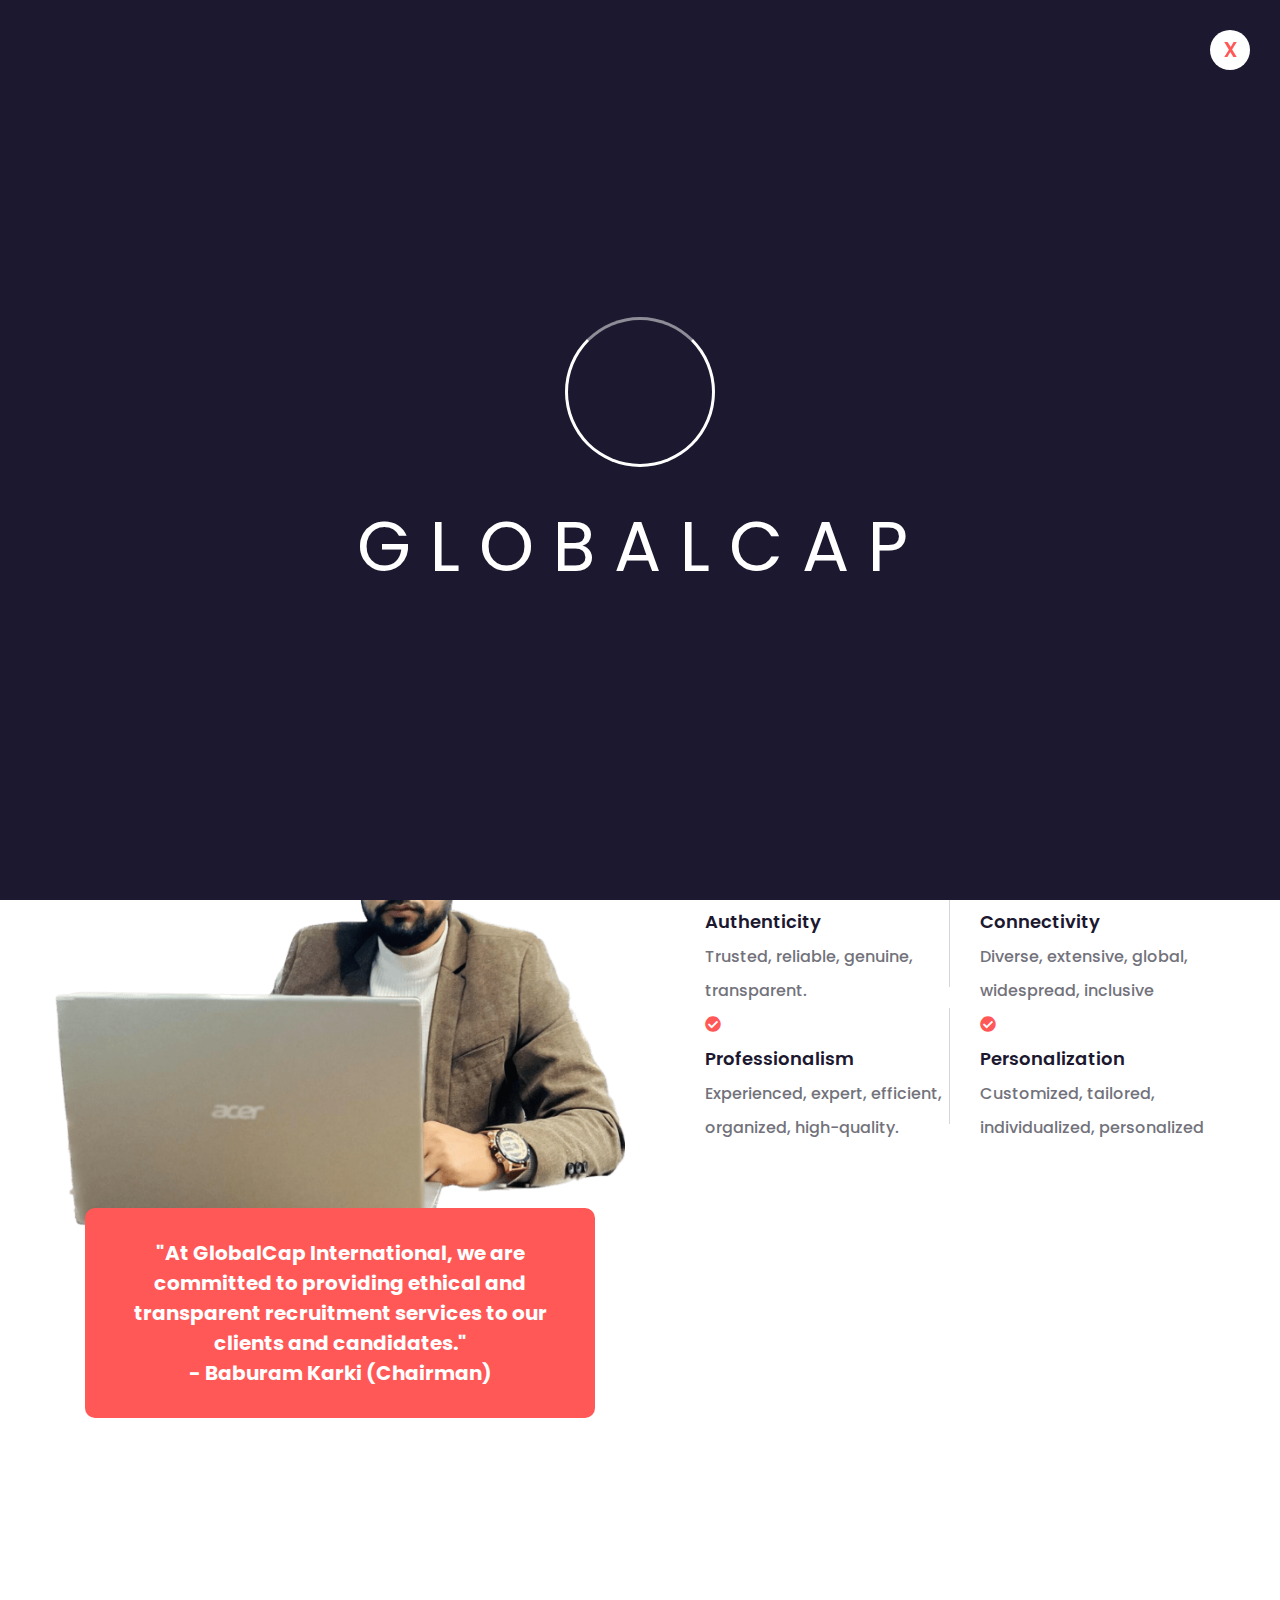
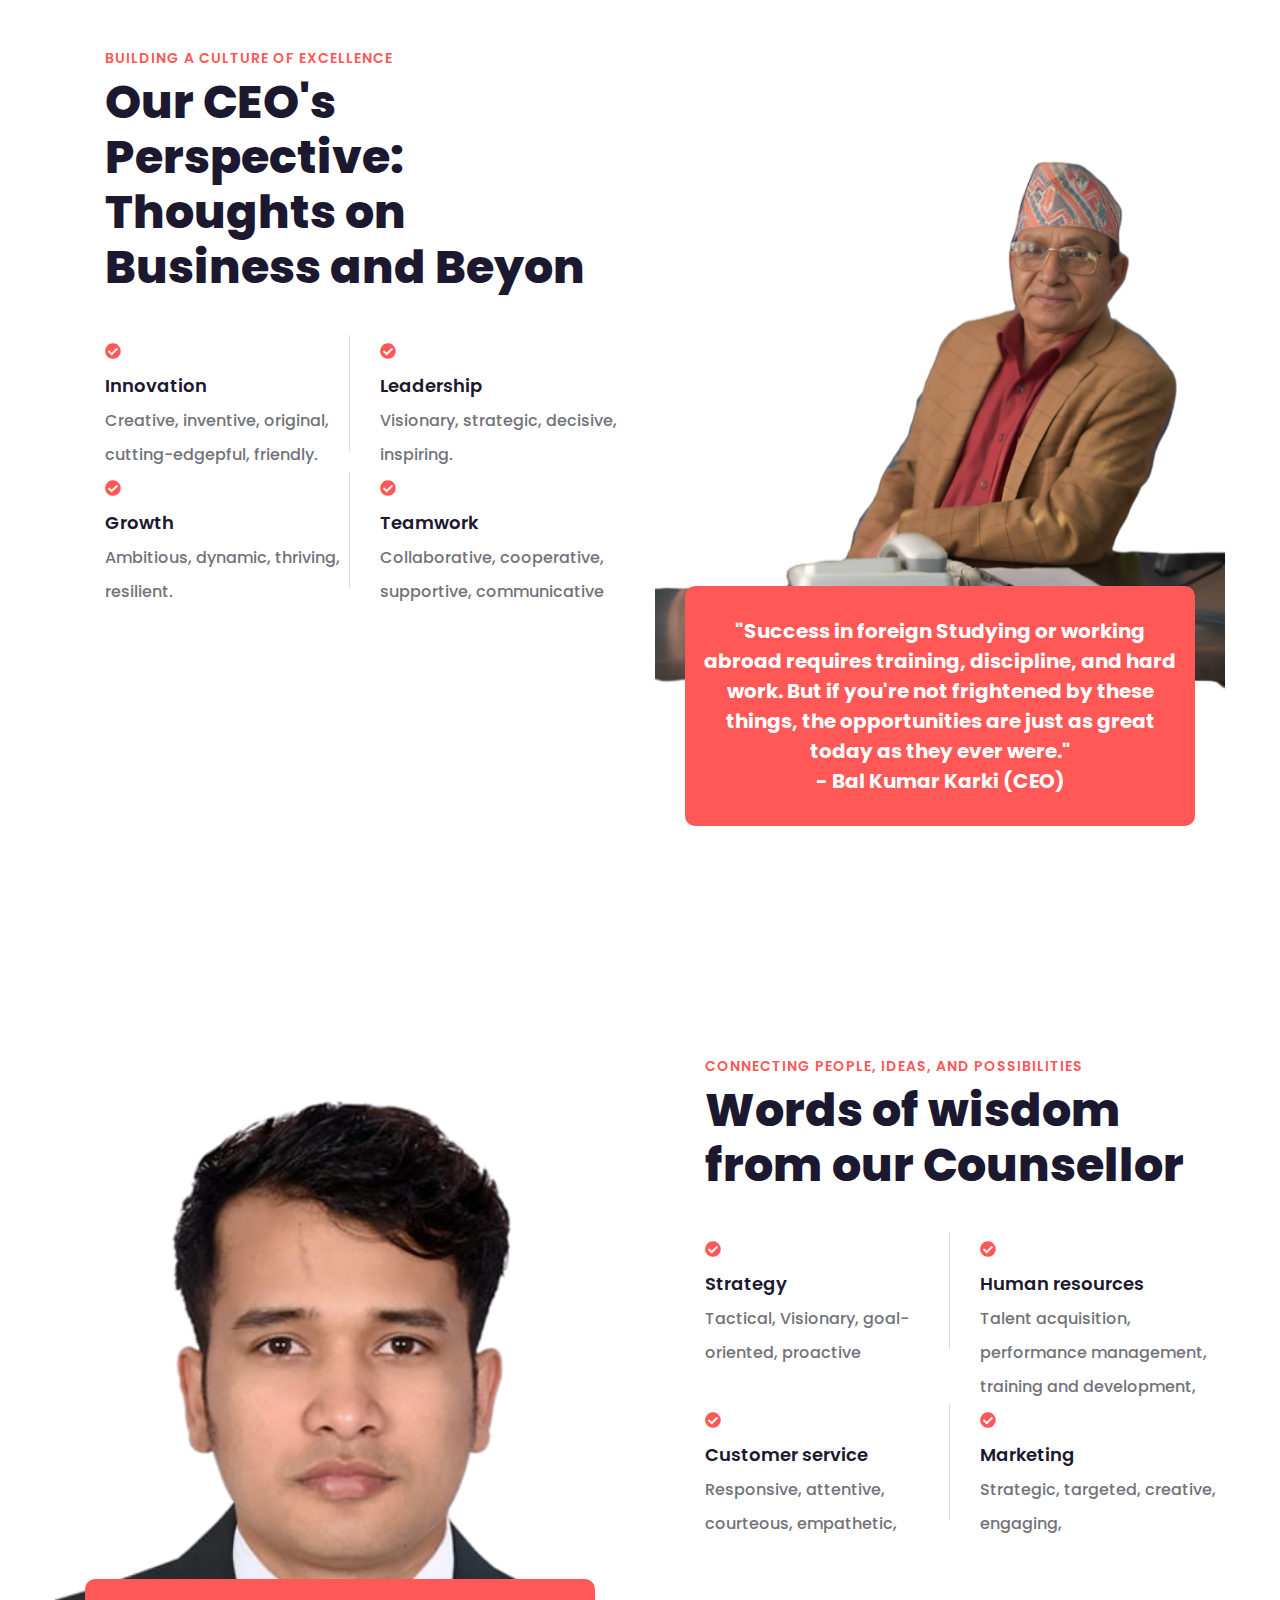
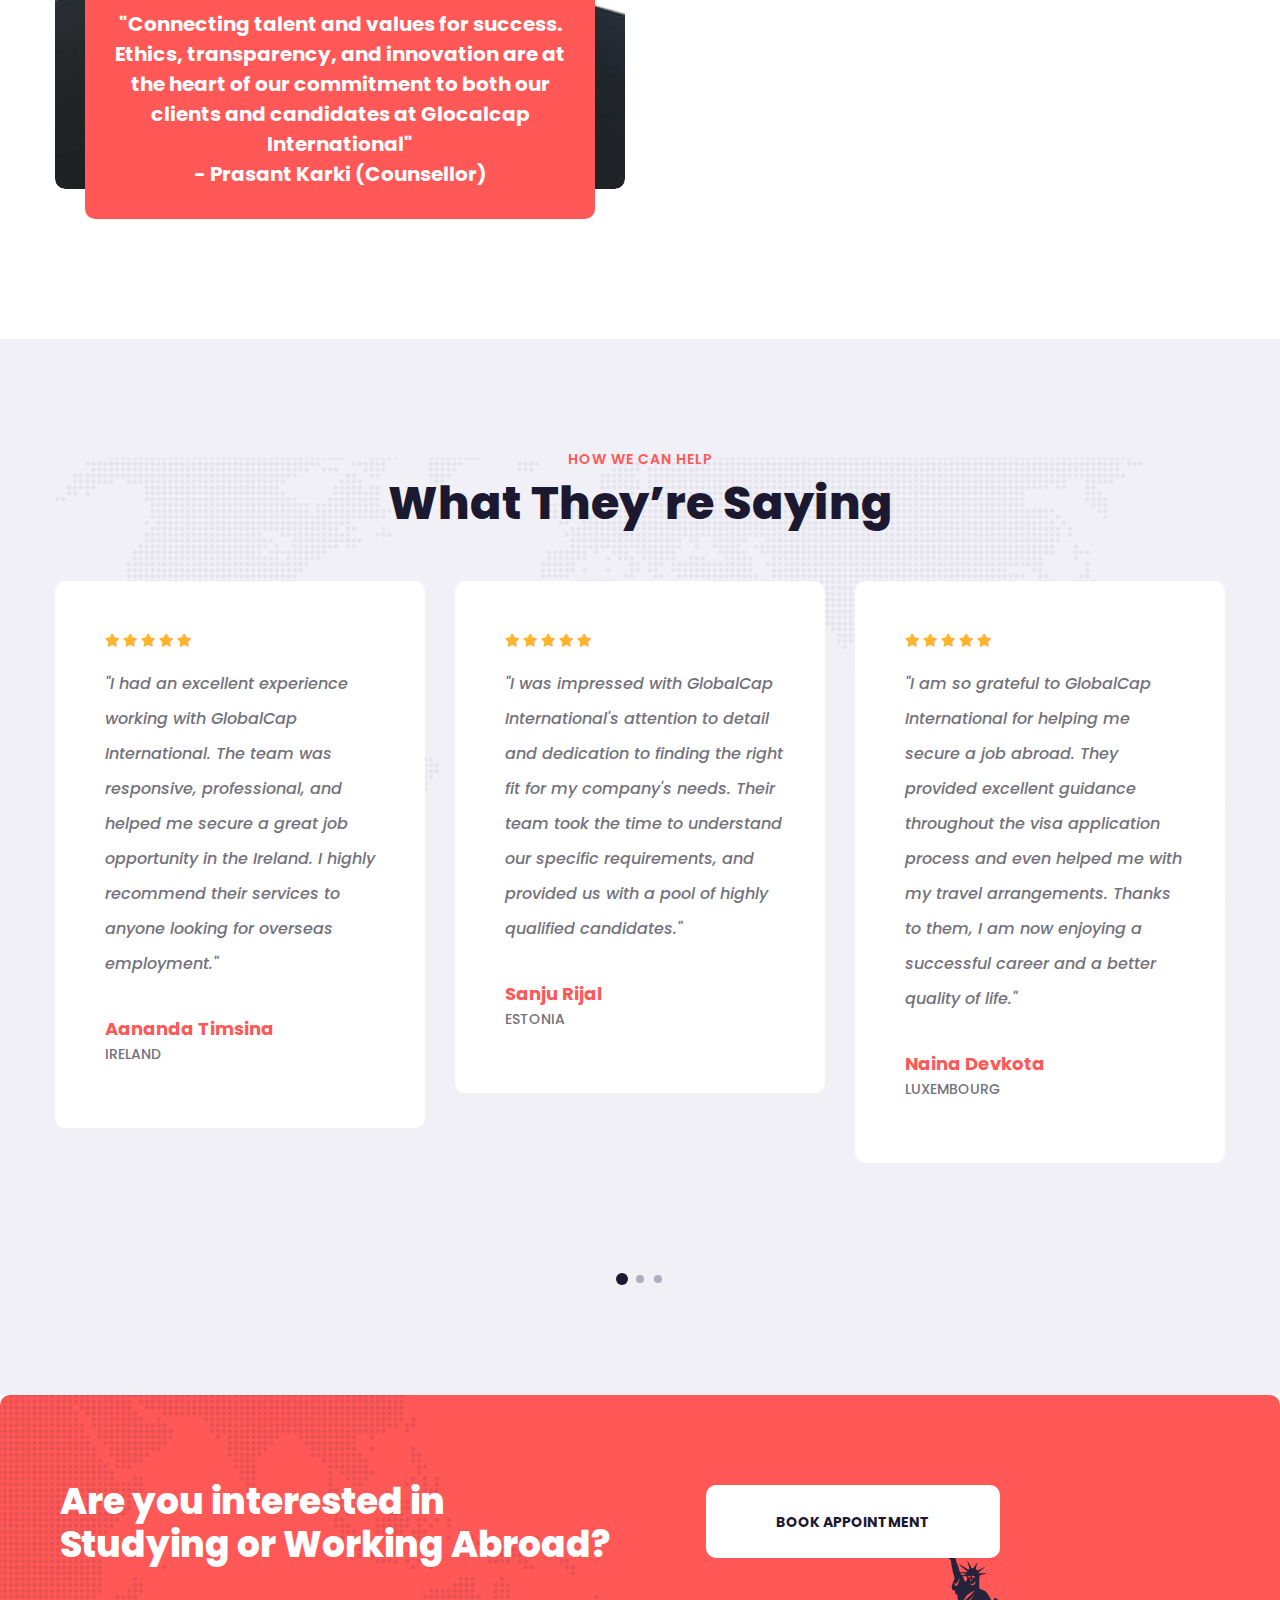
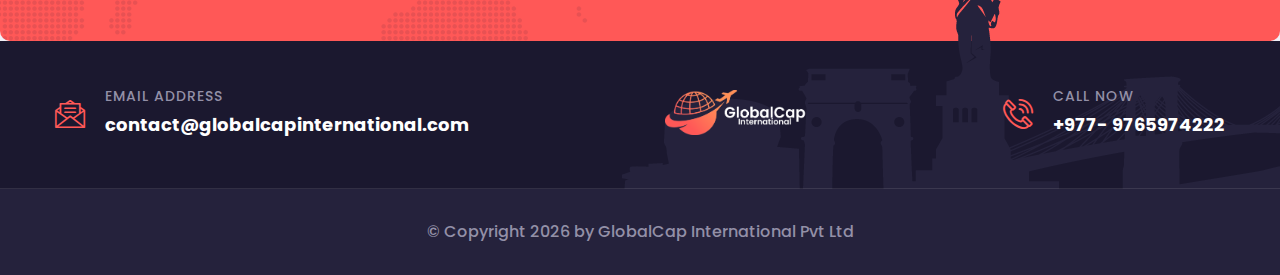
==== commit 0893b7fd: "typo corrected" ====
--- a/about.html
+++ b/about.html
@@ -409,7 +409,7 @@
                                     <h6 class="fs_20 lh_30 color-white">"Connecting talent and values for success.
                                         Ethics, transparency, and innovation are at the heart of our commitment to both
                                         our clients and candidates at Glocalcap International" <br> - Prasant Karki
-                                        (Counselor) </h6>
+                                        (Counsellor) </h6>
                                 </div>
                             </div>
                         </div>
@@ -420,7 +420,7 @@
                                 <div class="sec-title p_relative d_block mb_40">
                                     <span class="p_relative d_block fs_14 lh_20 fw_sbold mb_7 theme-color">Connecting
                                         People, Ideas, and Possibilities</span>
-                                    <h2 class="p_relative d_block lh_55 fw_exbold">Words of wisdom from our counselor
+                                    <h2 class="p_relative d_block lh_55 fw_exbold">Words of wisdom from our Counsellor
                                     </h2>
                                 </div>
                                 <div class="inner p_relative d_block mb_40">
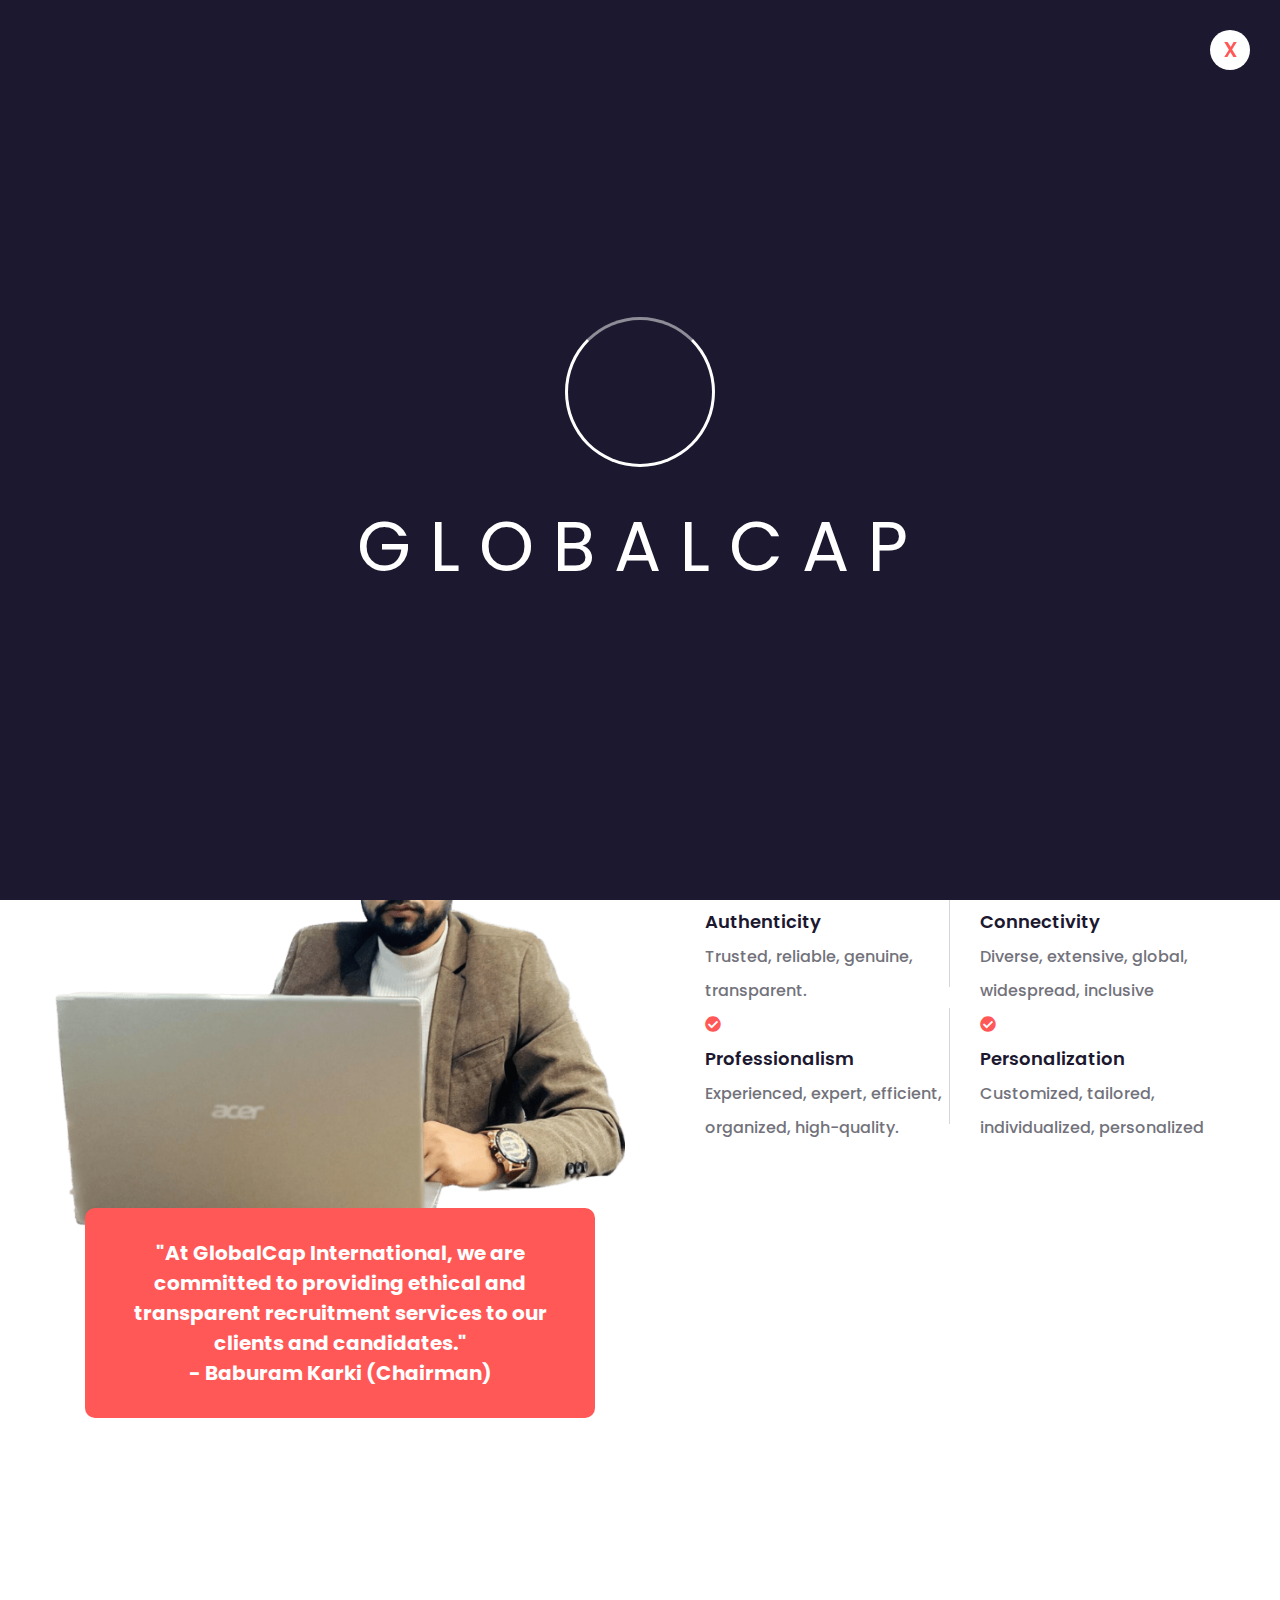
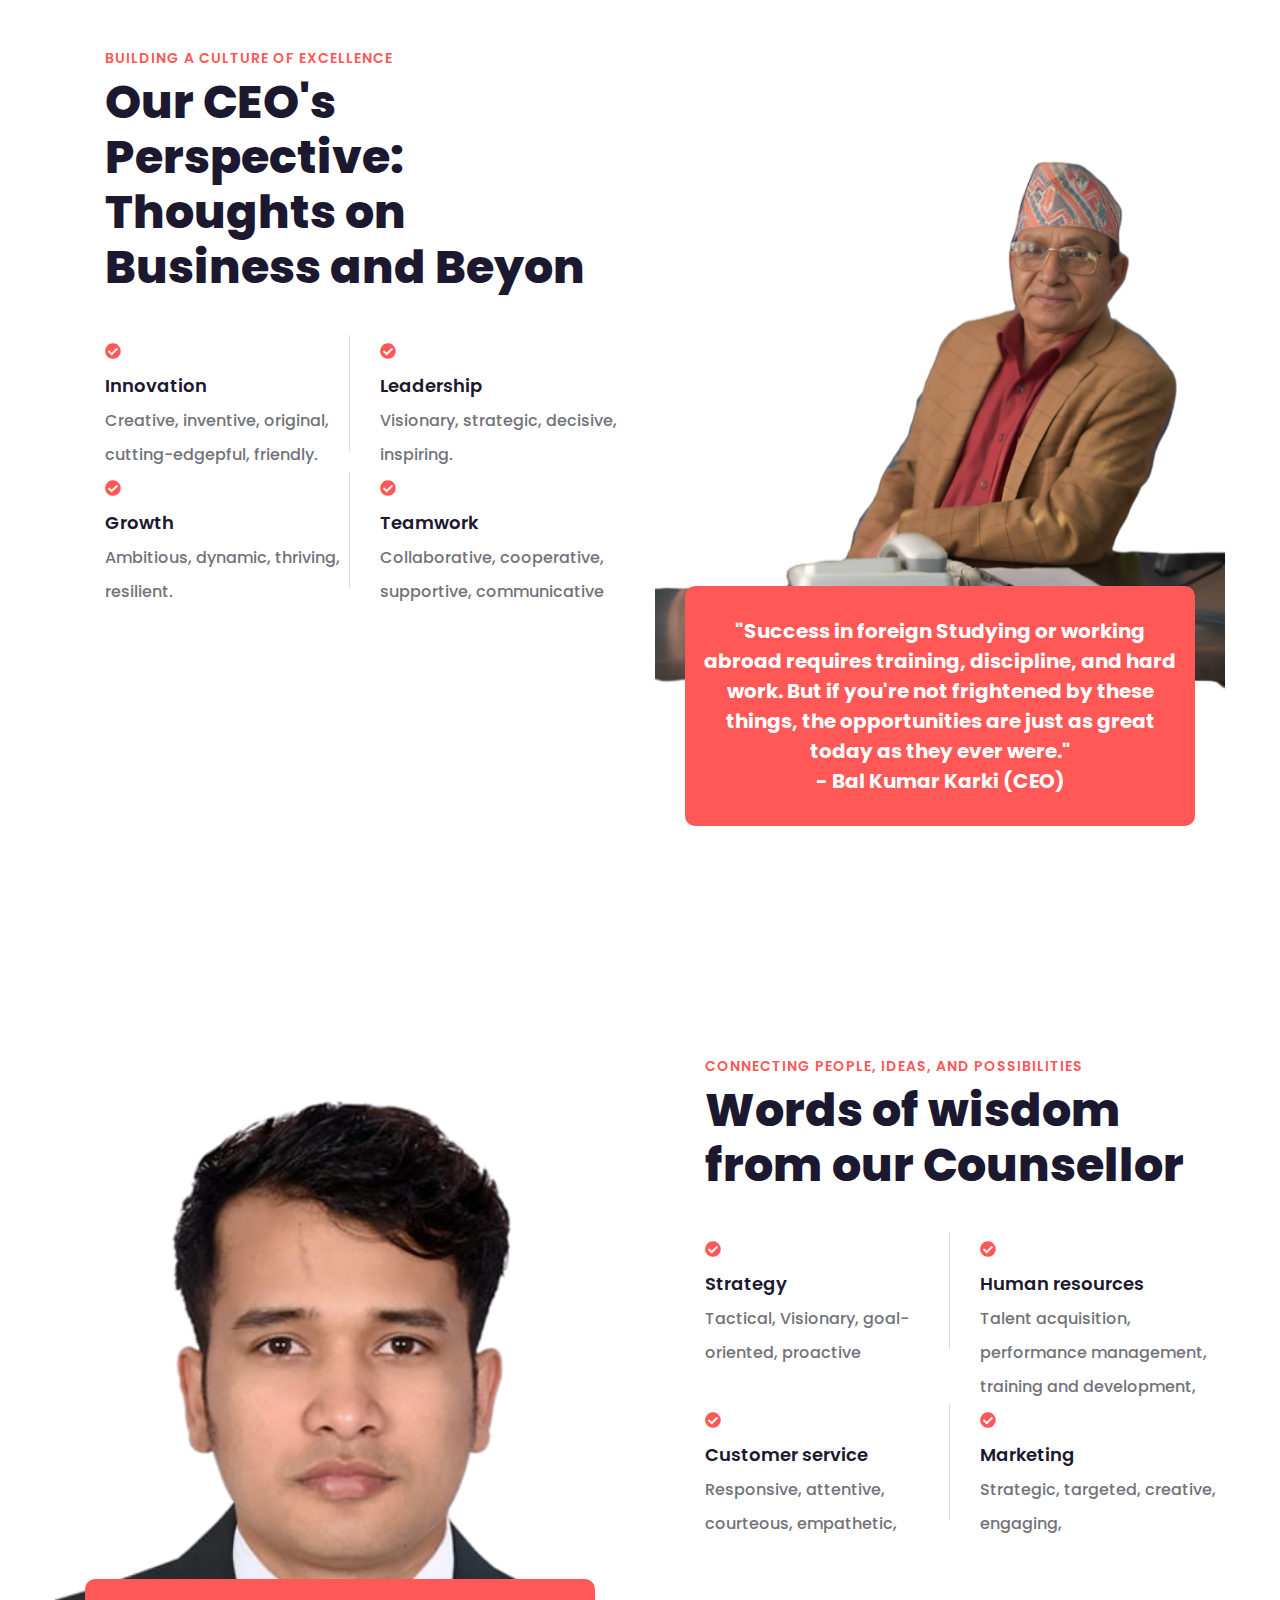
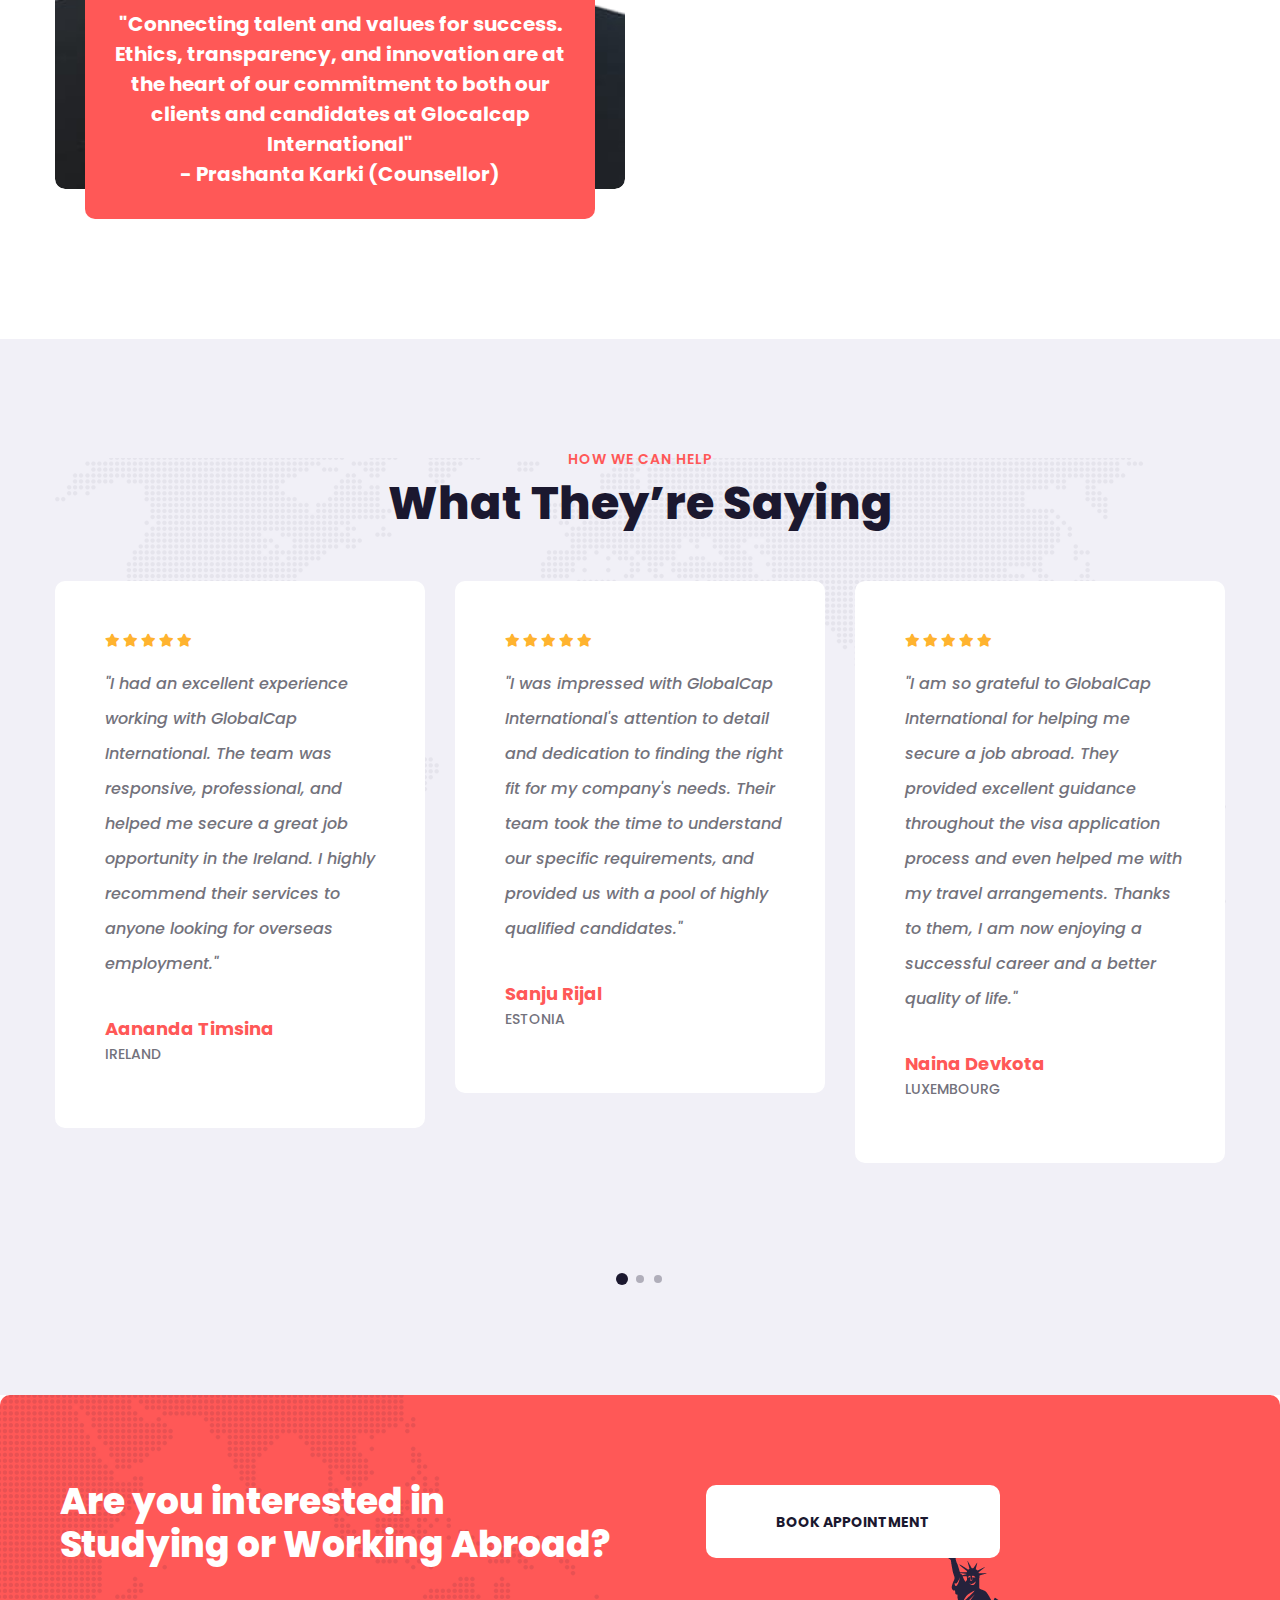
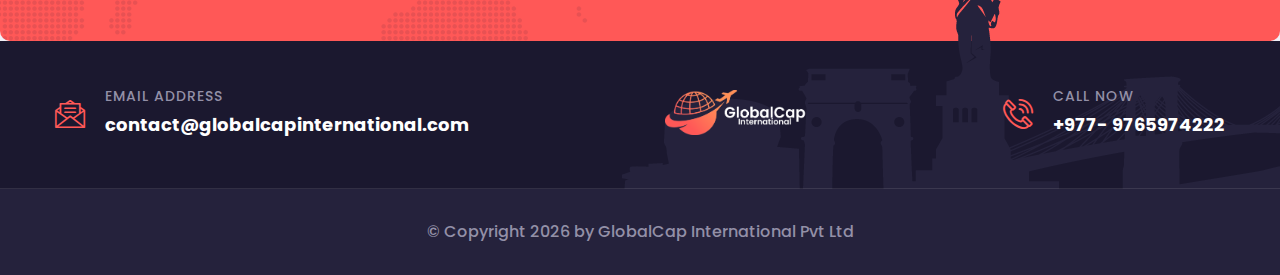
==== commit 633ce738: "modified" ====
--- a/about.html
+++ b/about.html
@@ -408,7 +408,7 @@
                                     class="text-two centred p_absolute l_30 b_0 theme-color-bg b_radius_10 pt_30 pr_15 pb_30 pl_15">
                                     <h6 class="fs_20 lh_30 color-white">"Connecting talent and values for success.
                                         Ethics, transparency, and innovation are at the heart of our commitment to both
-                                        our clients and candidates at Glocalcap International" <br> - Prasant Karki
+                                        our clients and candidates at Glocalcap International" <br> - Prashanta Karki
                                         (Counsellor) </h6>
                                 </div>
                             </div>
